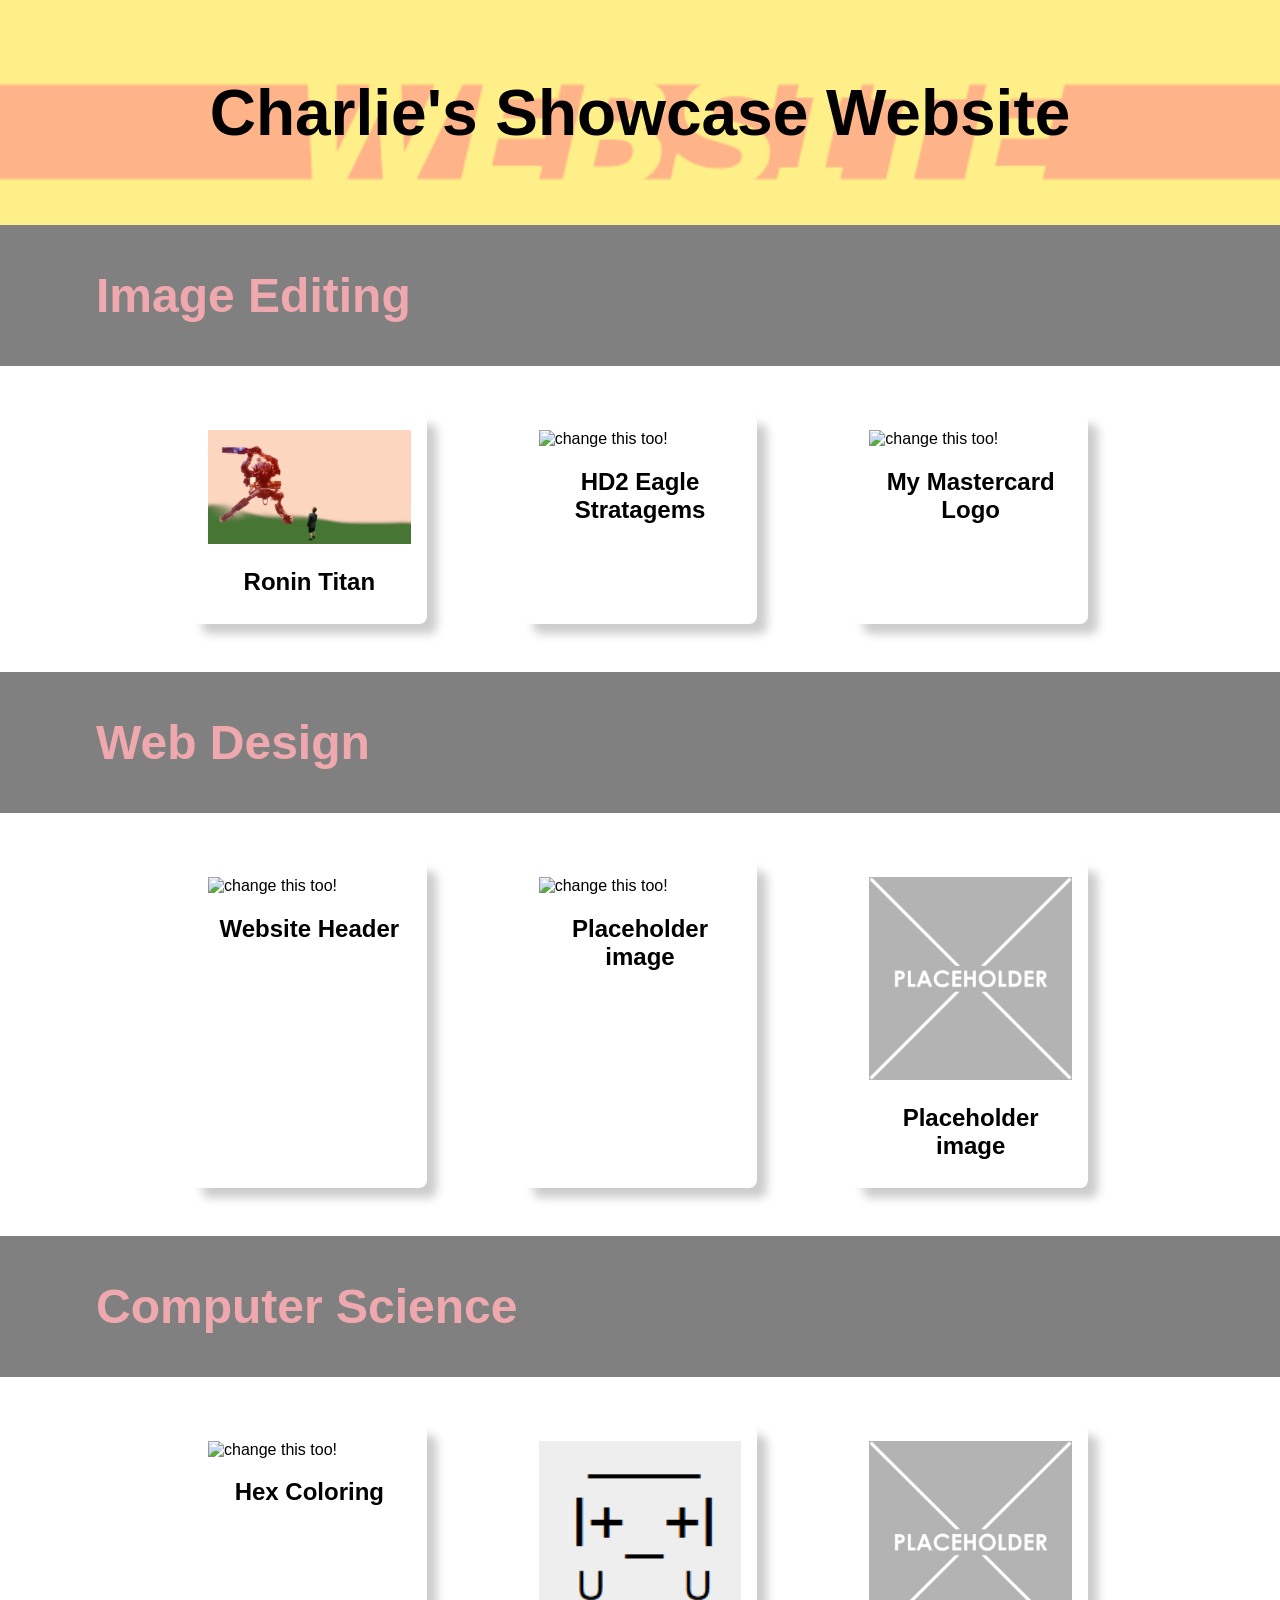
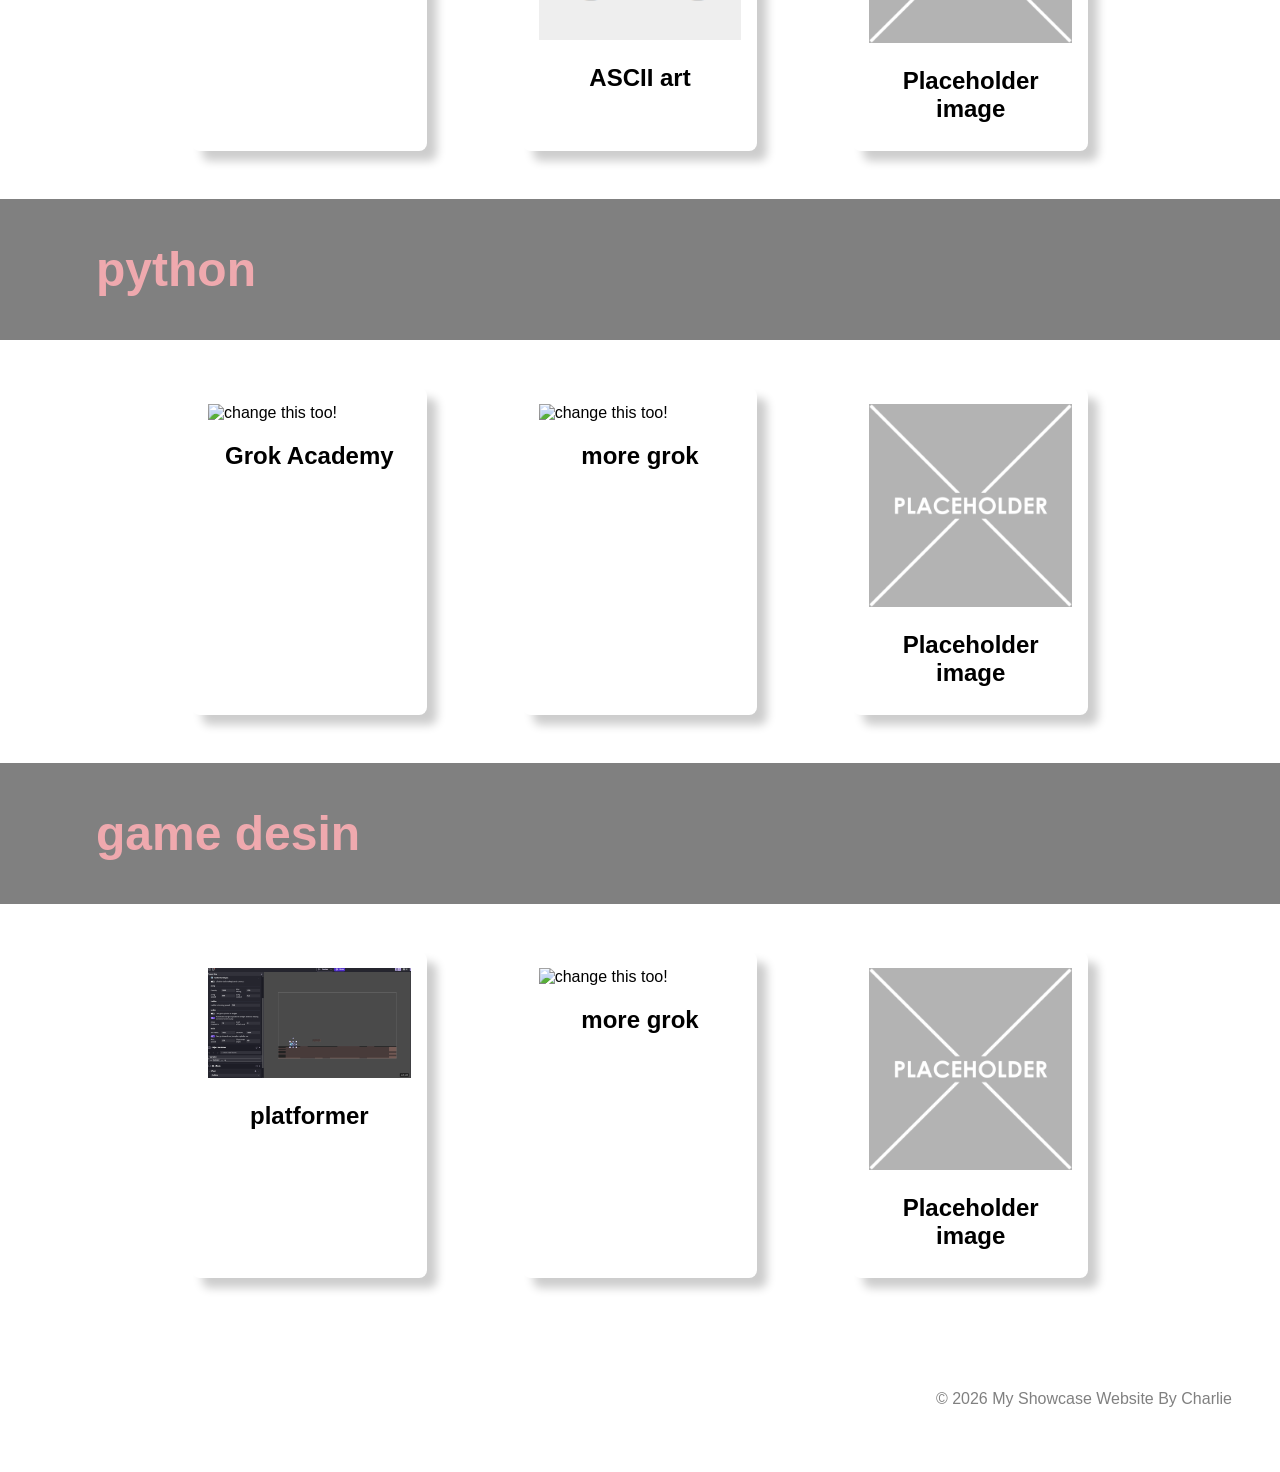
==== index.html @ c0b78ca5 "Merge branch 'main' of https://github.com/charlie25239/MyYear10Website" ====
<!DOCTYPE html>
<html lang="en">

<head>
    <meta charset="UTF-8">
    <meta name="viewport" content="width=device-width, initial-scale=1.0">
    <link rel="stylesheet" href="style.css">
    <title>Charlie's Showcase Website</title>
</head>
<!-- This is the main body of the website- ALL your content goes AFTER the <body> tag and before the </body> tag -->
<body>

    
    <!-- The Hero Section -------------------------------------------------------------------------------------- -->
    <section class="hero">
        <div class="hero-text">Charlie's Showcase Website</div>
    </section>


<!-- Topic one ------------------------------------------------------------------------------------------------- -->
    <!-- The First Topic Section -->
    <section class="topic">
        <!-- the topic title a big bar with text in it -->
        <div class="topic-title">
            <h1>Image Editing</h1>
        </div>
        <!-- now a three column grid of images -->
        <div class="topic-content">
            <!-- one "card" which includes an image with a text below it -->
            <div class="topic-card">
                <img src="images/ronin.png" alt="This is normally cool!">
                <h2 class="topic-card-text">Ronin Titan</h2>
            </div>
            <div class="topic-card">
                <img src="h:\charlie2.PNG" alt="change this too!">
                <h2 class="topic-card-text">HD2 Eagle Stratagems</h2>
            </div>
            <div class="topic-card">
                <img src="h:\Capture.PNG" alt="change this too!">
                <h2 class="topic-card-text">My Mastercard Logo</h2>
            </div>
        </div>
    </section>
<!-- End of topic one------------------------------------------------------------------------------------------ -->


<!-- Copy and paste the section from above to make your next section -->


<!-- Topic two ------------------------------------------------------------------------------------------------- -->
    <!-- The Second Topic Section -->
    <section class="topic">
        <!-- the topic title a big bar with text in it -->
        <div class="topic-title">
            <h1>Web Design</h1>
        </div>
        <!-- now a three column grid of images -->
        <div class="topic-content">
            <!-- one "card" which includes an image with a text below it -->
            <div class="topic-card">
                <img src="h:\web head.png" alt="change this too!">
                <h2 class="topic-card-text">Website Header</h2>
            </div>
            <div class="topic-card">
                <img src="grok web.png" alt="change this too!">
                <h2 class="topic-card-text">Placeholder image</h2>
            </div>
            <div class="topic-card">
                <img src="images/placeholder-1024x1024.png" alt="change this too!">
                <h2 class="topic-card-text">Placeholder image</h2>
            </div>
        </div>
    </section>
<!-- End of topic two------------------------------------------------------------------------------------------ -->


<!-- Topic three------------------------------------------------------------------------------------------------- -->
    <!-- The third Topic Section -->
    <section class="topic">
        <!-- the topic title a big bar with text in it -->
        <div class="topic-title">
            <h1>Computer Science</h1>
        </div>
        <!-- now a three column grid of images -->
        <div class="topic-content">
            <!-- one "card" which includes an image with a text below it -->
            <div class="topic-card">
                <img src="h:\Y10 CS_ 1.6 Binary & Hex - PaintByNumbers_Dragon_wHexcodes.png" alt="change this too!">
                <h2 class="topic-card-text">Hex Coloring</h2>
            </div>
            <div class="topic-card">
                <img src="controler.png" alt="change this too!">
                <h2 class="topic-card-text">ASCII art</h2>
            </div>
            <div class="topic-card">
                <img src="images/placeholder-1024x1024.png" alt="change this too!">
                <h2 class="topic-card-text">Placeholder image</h2>
            </div>
        </div>
    </section>
<!-- End of topic three------------------------------------------------------------------------------------------ -->

<!-- Topic four ------------------------------------------------------------------------------------------------- -->
    <!-- The third Topic Section -->
    <section class="topic">
        <!-- the topic title a big bar with text in it -->
        <div class="topic-title">
            <h1>python</h1>
        </div>
        <!-- now a three column grid of images -->
        <div class="topic-content">
            <!-- one "card" which includes an image with a text below it -->
            <div class="topic-card">
                <img src="grok.png" alt="change this too!">
                <h2 class="topic-card-text">Grok Academy</h2>
            </div>
            <div class="topic-card">
                <img src="some more grok.png" alt="change this too!">
                <h2 class="topic-card-text">more grok</h2>
            </div>
            <div class="topic-card">
                <img src="images/placeholder-1024x1024.png" alt="change this too!">
                <h2 class="topic-card-text">Placeholder image</h2>
            </div>
        </div>
    </section>
<!-- End of topic four------------------------------------------------------------------------------------------ -->

<!-- Topic five ------------------------------------------------------------------------------------------------- -->
    <!-- The fith Topic Section -->
    <section class="topic">
        <!-- the topic title a big bar with text in it -->
        <div class="topic-title">
            <h1>game desin</h1>
        </div>
        <!-- now a three column grid of images -->
        <div class="topic-content">
            <!-- one "card" which includes an image with a text below it -->
            <div class="topic-card">
                <img src="game.png" alt="change this too!">
                <h2 class="topic-card-text">platformer</h2>
            </div>
            <div class="topic-card">
                <img src="some more grok.png" alt="change this too!">
                <h2 class="topic-card-text">more grok</h2>
            </div>
            <div class="topic-card">
                <img src="images/placeholder-1024x1024.png" alt="change this too!">
                <h2 class="topic-card-text">Placeholder image</h2>
            </div>
        </div>
    </section>
<!-- End of topic five------------------------------------------------------------------------------------------ -->

    <!-- A Simple Website Footer ------------------------------------------------------------------------------ -->
    <footer class="footer">
        <p>&copy; 2026 My Showcase Website By Charlie</p>
    </footer>

<!-- The end of the whole page- no more content after this! -->
</body>
</html>
---- style.css ----
/* A simple css reset */
body,
html {
    margin: 0;
    padding: 0;
    height: 100%;
    /* The Font Family- Really important!! */
    font-family: Arial, sans-serif;
    box-sizing: border-box;
}

/* reset for images to ensure they ar 100% of the parent container width */
img {
    width: 100%;
}

/* The hero section styling- use your OWN Hero Image URL here */
.hero {
    background-image: url('images/web\ head.png');
    height: 25vh;
    background-size: cover;
    background-position: center;
    display: flex;
    justify-content: center;
    align-items: center;
    color: grey(224, 114, 114);
    text-align: center;
    position: relative;
}

/* BIG text styling for the hero section text */
.hero-text {
    font-size: 4em;
    font-weight: bold;
}

/* nice big font on a banner style background */
.topic-title{
    color: #EFA9AE;
    font-size: 2em;
    padding: 0.1em 3em;
    background-color: grey;
}

/* Three column grid with a nice big gap */
.topic-content{
    display: grid;
    grid-template-columns: repeat(3, 1fr);
    gap: 6em;
    /* bring the whole section in off the sides of the page */
    width: 70%;
    /* top margin of 3em and center right/left */
    margin: 3em auto;
}

/* Styling for the individual topic cards rounded edges background color and a drop shadow */
.topic-card{
    background-color: white(71, 71, 71);
    color: grey(224, 114, 114);
    padding: 1em;
    border-radius: 0.5em;
    box-shadow: 10px 10px 10px rgba(0, 0, 0, 0.2);
}

/* Styling for the topic card titles */
.topic-card-text{
    font-size: 1.5em;
    margin-bottom: 0.5em;
    /* center align text */
    text-align: center;
}


/* Styling for a footer section to take a bit of spcae at the bottom of the page */
.footer{
    background-color: red(71, 71, 71);
    color: grey;
    text-align: right;
    padding: 3em 3em;
}
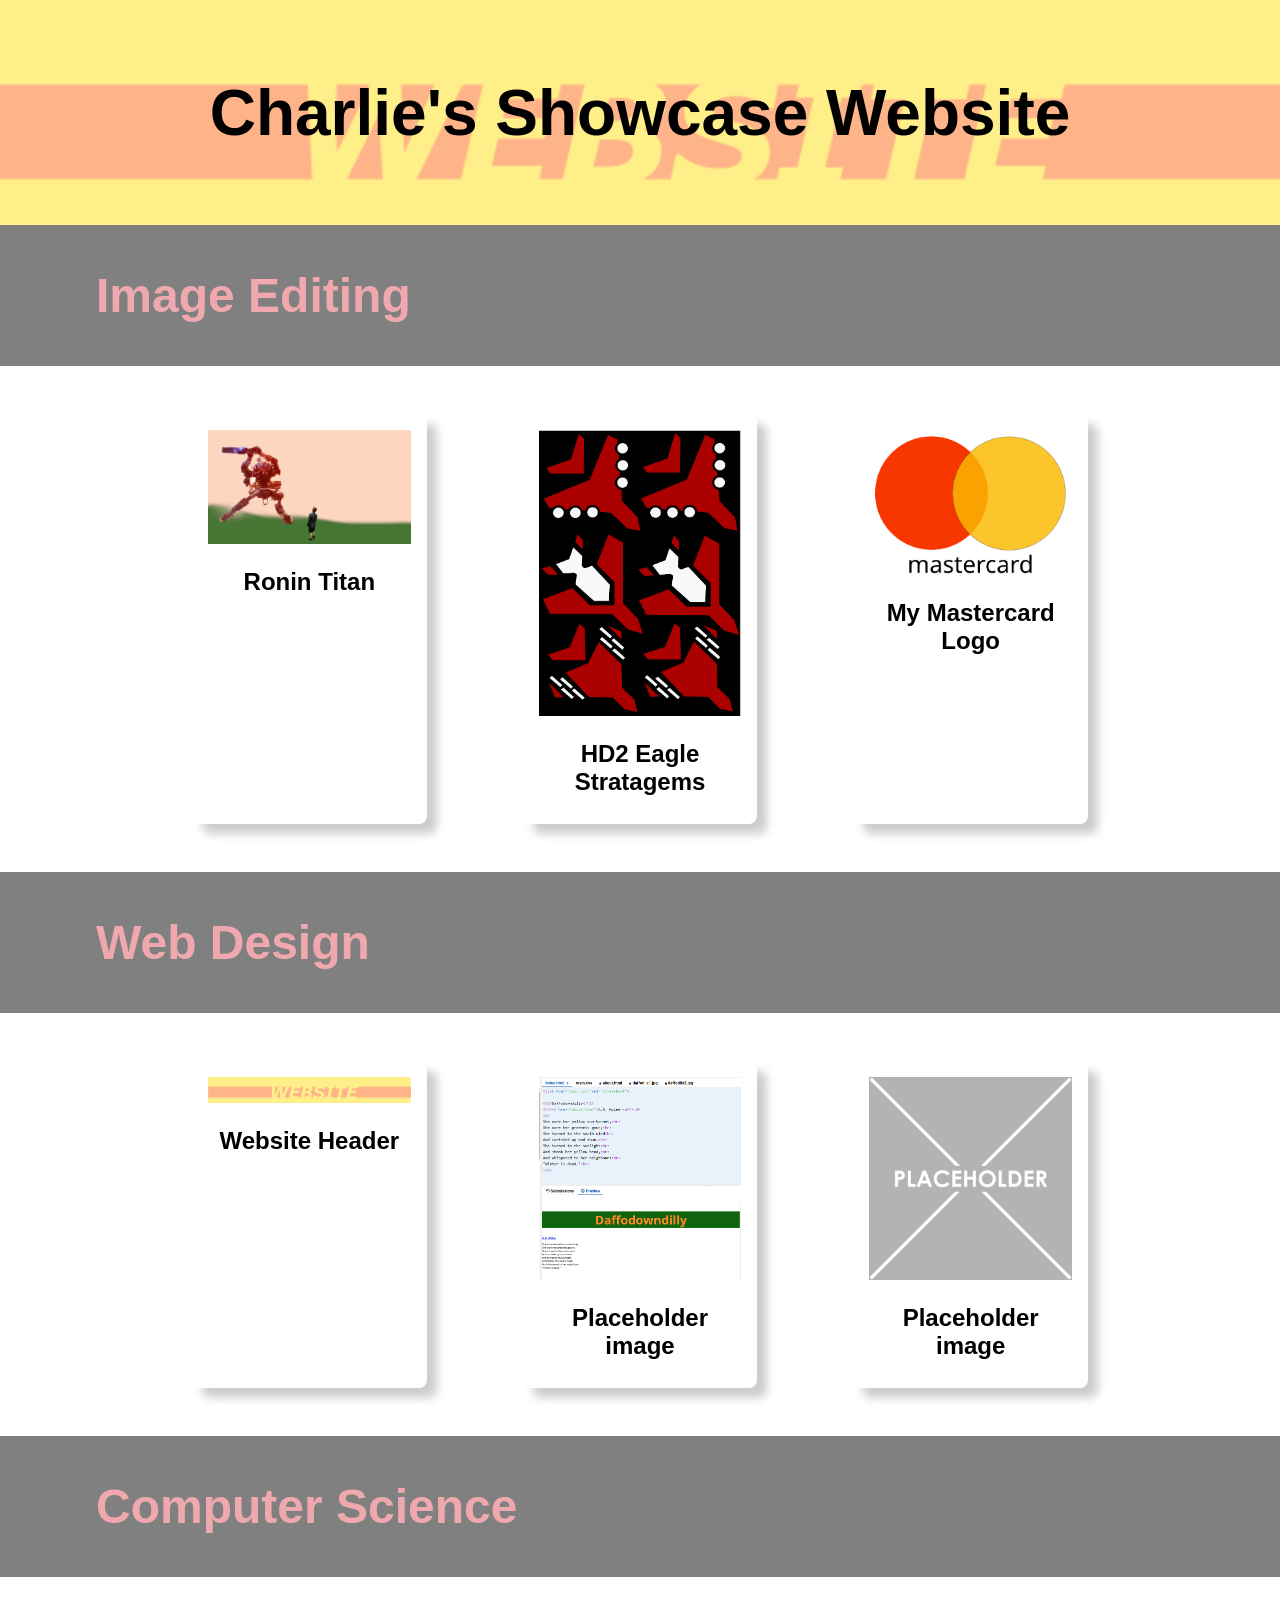
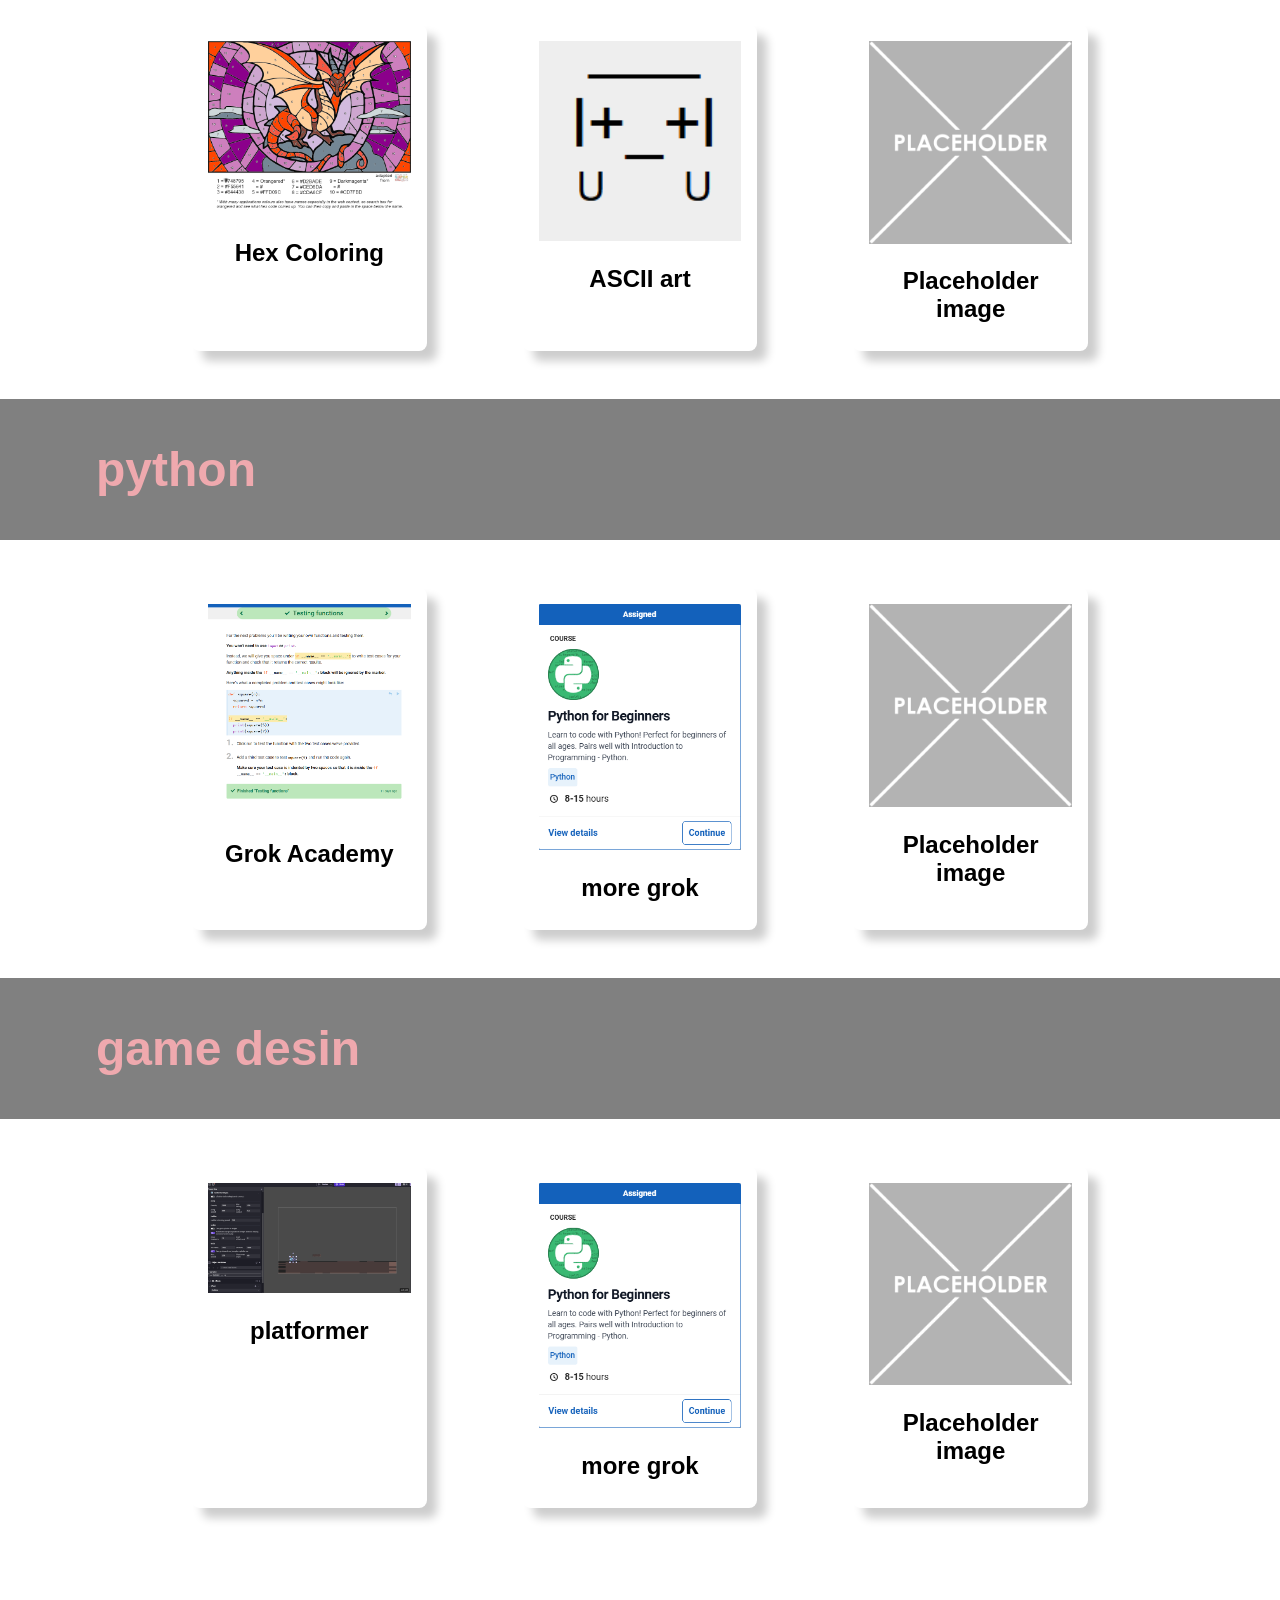
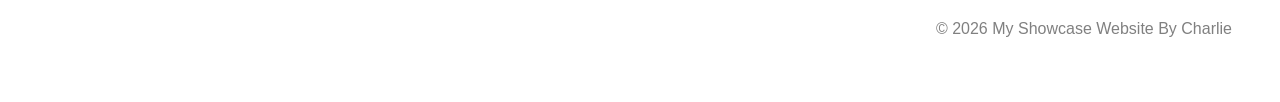
==== commit 081b39b8: "fixed images" ====
--- a/index.html
+++ b/index.html
@@ -32,11 +32,11 @@
                 <h2 class="topic-card-text">Ronin Titan</h2>
             </div>
             <div class="topic-card">
-                <img src="h:\charlie2.PNG" alt="change this too!">
+                <img src="images/charlie2.PNG" alt="change this too!">
                 <h2 class="topic-card-text">HD2 Eagle Stratagems</h2>
             </div>
             <div class="topic-card">
-                <img src="h:\Capture.PNG" alt="change this too!">
+                <img src="images/Capture.PNG" alt="change this too!">
                 <h2 class="topic-card-text">My Mastercard Logo</h2>
             </div>
         </div>
@@ -58,11 +58,11 @@
         <div class="topic-content">
             <!-- one "card" which includes an image with a text below it -->
             <div class="topic-card">
-                <img src="h:\web head.png" alt="change this too!">
+                <img src="images/web head.png" alt="change this too!">
                 <h2 class="topic-card-text">Website Header</h2>
             </div>
             <div class="topic-card">
-                <img src="grok web.png" alt="change this too!">
+                <img src="images/grok web.png" alt="change this too!">
                 <h2 class="topic-card-text">Placeholder image</h2>
             </div>
             <div class="topic-card">
@@ -85,11 +85,11 @@
         <div class="topic-content">
             <!-- one "card" which includes an image with a text below it -->
             <div class="topic-card">
-                <img src="h:\Y10 CS_ 1.6 Binary & Hex - PaintByNumbers_Dragon_wHexcodes.png" alt="change this too!">
+                <img src="images/Y10 CS_ 1.6 Binary & Hex - PaintByNumbers_Dragon_wHexcodes.png" alt="change this too!">
                 <h2 class="topic-card-text">Hex Coloring</h2>
             </div>
             <div class="topic-card">
-                <img src="controler.png" alt="change this too!">
+                <img src="images/controler.png" alt="change this too!">
                 <h2 class="topic-card-text">ASCII art</h2>
             </div>
             <div class="topic-card">
@@ -111,11 +111,11 @@
         <div class="topic-content">
             <!-- one "card" which includes an image with a text below it -->
             <div class="topic-card">
-                <img src="grok.png" alt="change this too!">
+                <img src="images/grok.png" alt="change this too!">
                 <h2 class="topic-card-text">Grok Academy</h2>
             </div>
             <div class="topic-card">
-                <img src="some more grok.png" alt="change this too!">
+                <img src="images/some more grok.png" alt="change this too!">
                 <h2 class="topic-card-text">more grok</h2>
             </div>
             <div class="topic-card">
@@ -137,11 +137,11 @@
         <div class="topic-content">
             <!-- one "card" which includes an image with a text below it -->
             <div class="topic-card">
-                <img src="game.png" alt="change this too!">
+                <img src="images/game.png" alt="change this too!">
                 <h2 class="topic-card-text">platformer</h2>
             </div>
             <div class="topic-card">
-                <img src="some more grok.png" alt="change this too!">
+                <img src="images/some more grok.png" alt="change this too!">
                 <h2 class="topic-card-text">more grok</h2>
             </div>
             <div class="topic-card">
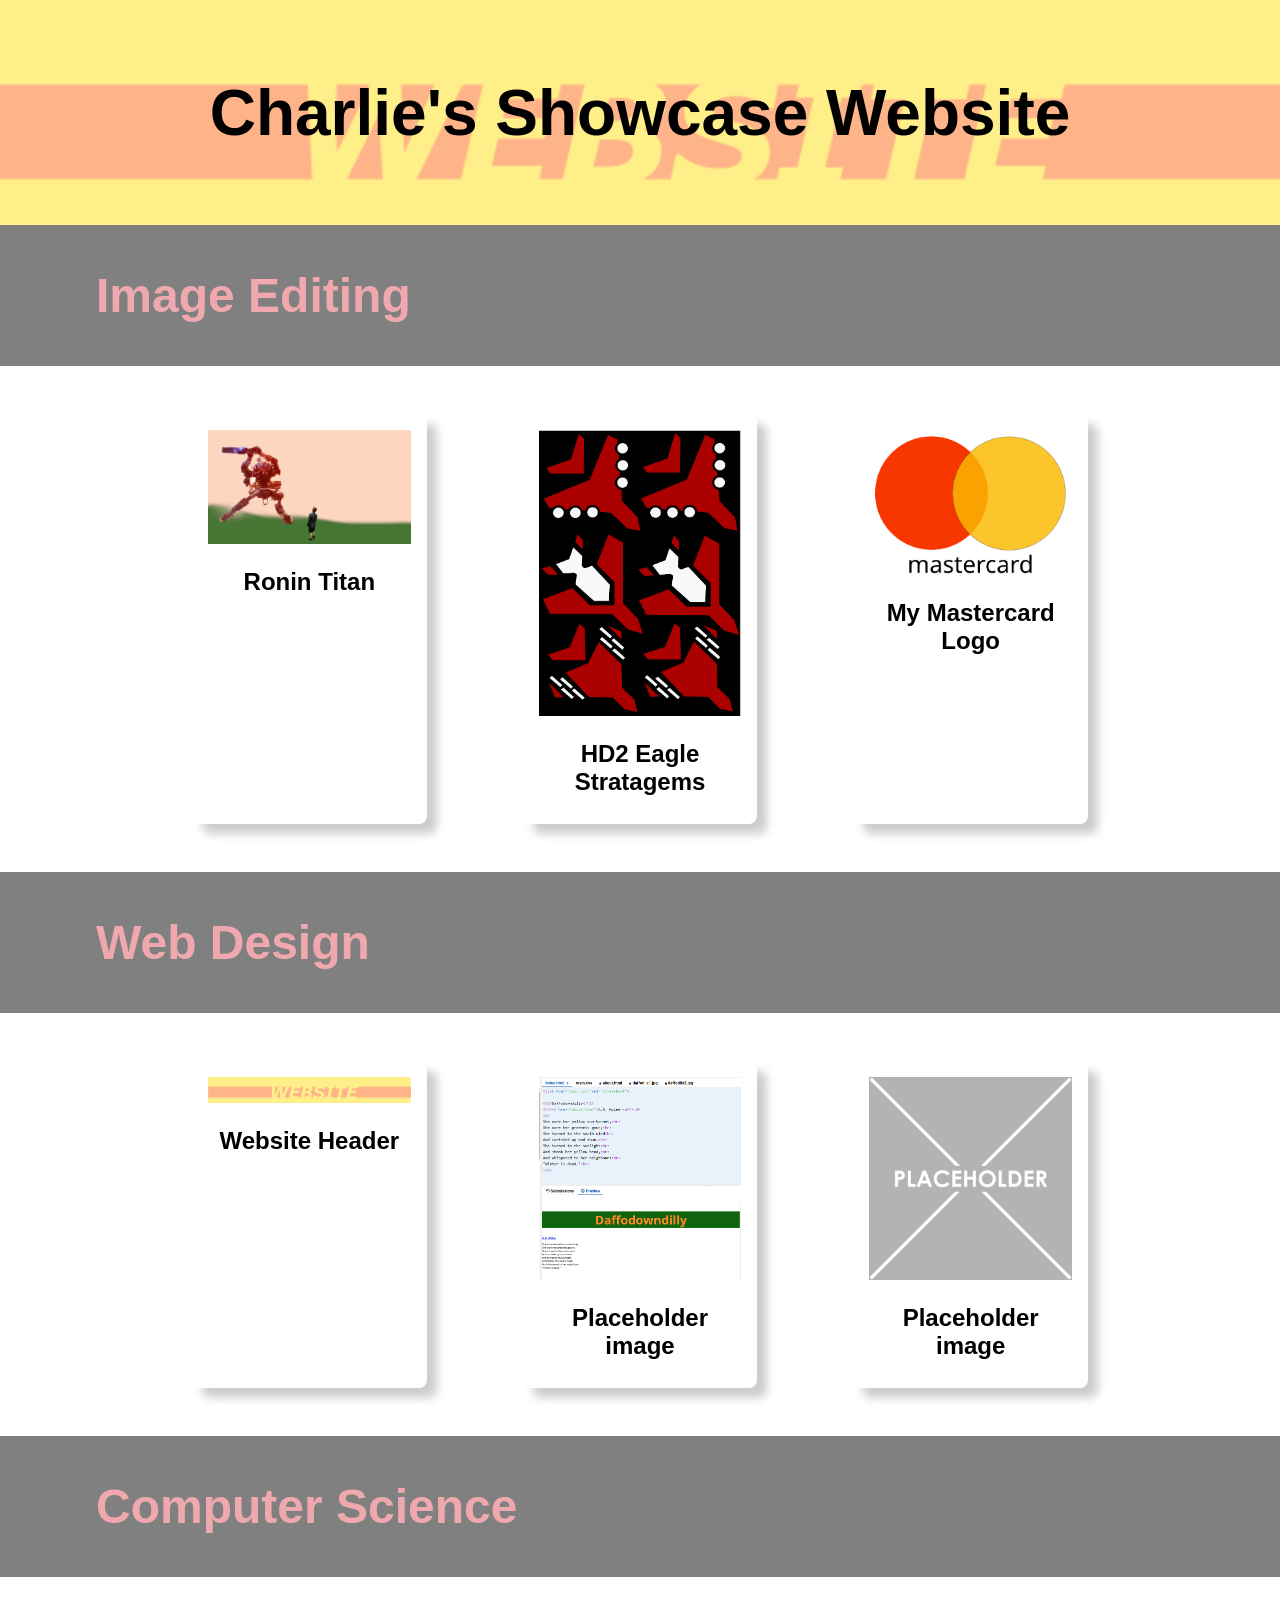
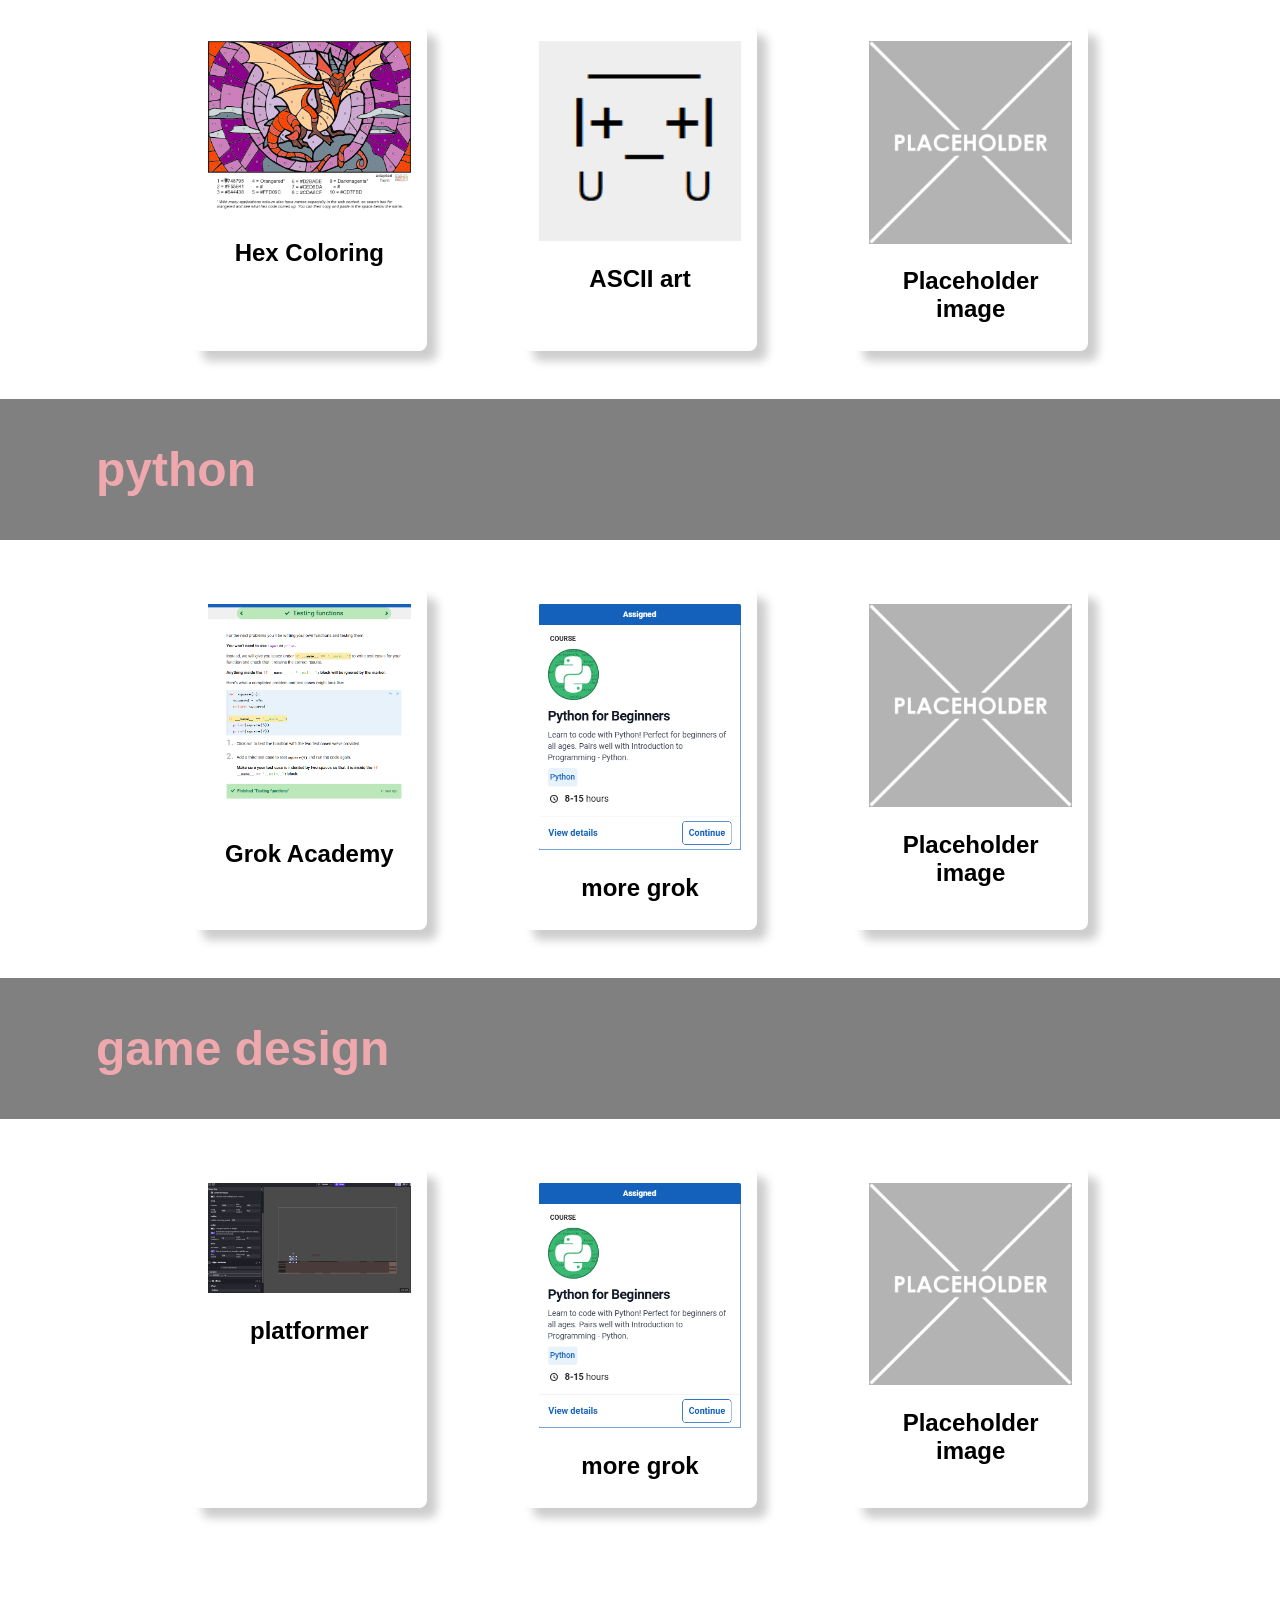
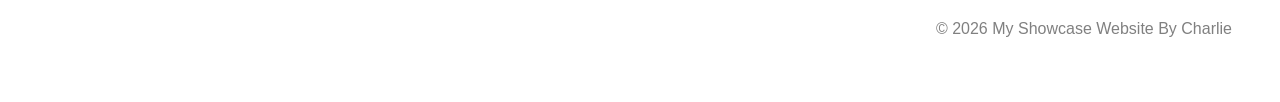
==== commit 2a4e7114: "manufacturing" ====
--- a/index.html
+++ b/index.html
@@ -131,7 +131,7 @@
     <section class="topic">
         <!-- the topic title a big bar with text in it -->
         <div class="topic-title">
-            <h1>game desin</h1>
+            <h1>game design</h1>
         </div>
         <!-- now a three column grid of images -->
         <div class="topic-content">
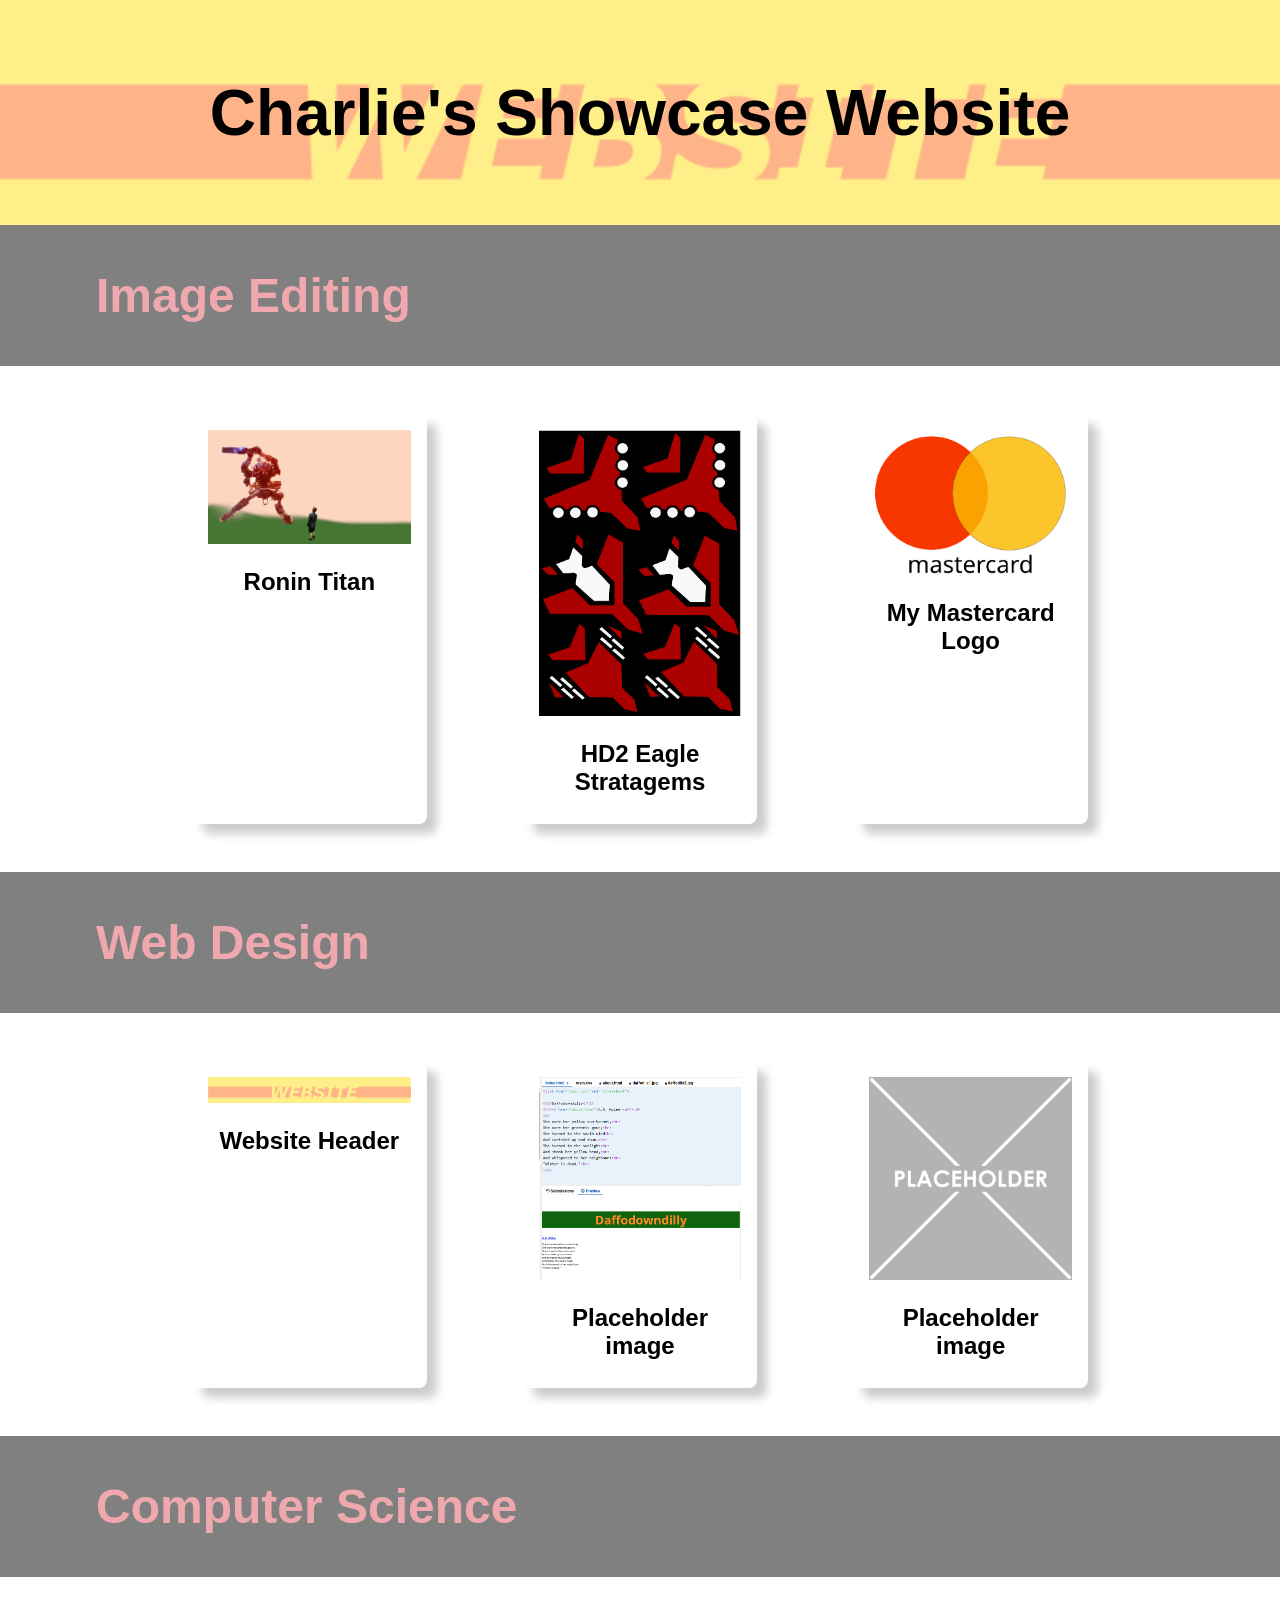
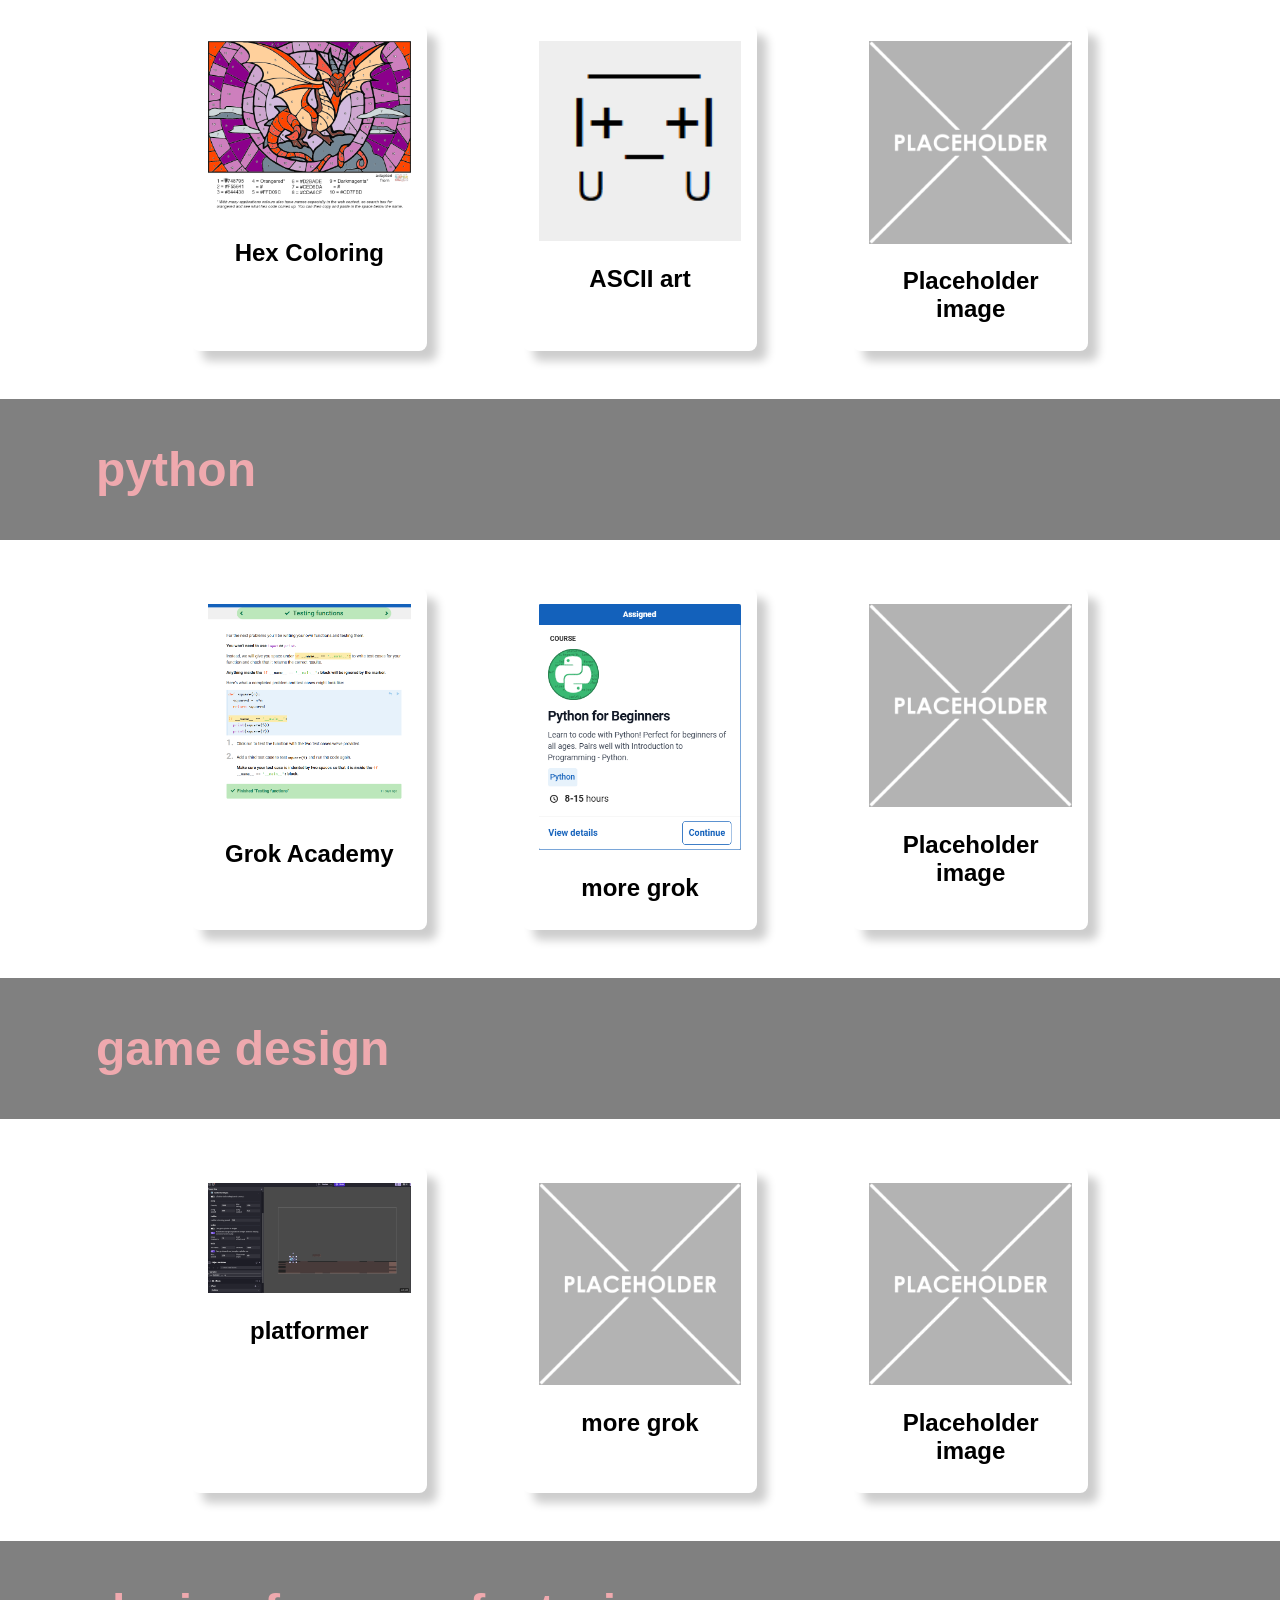
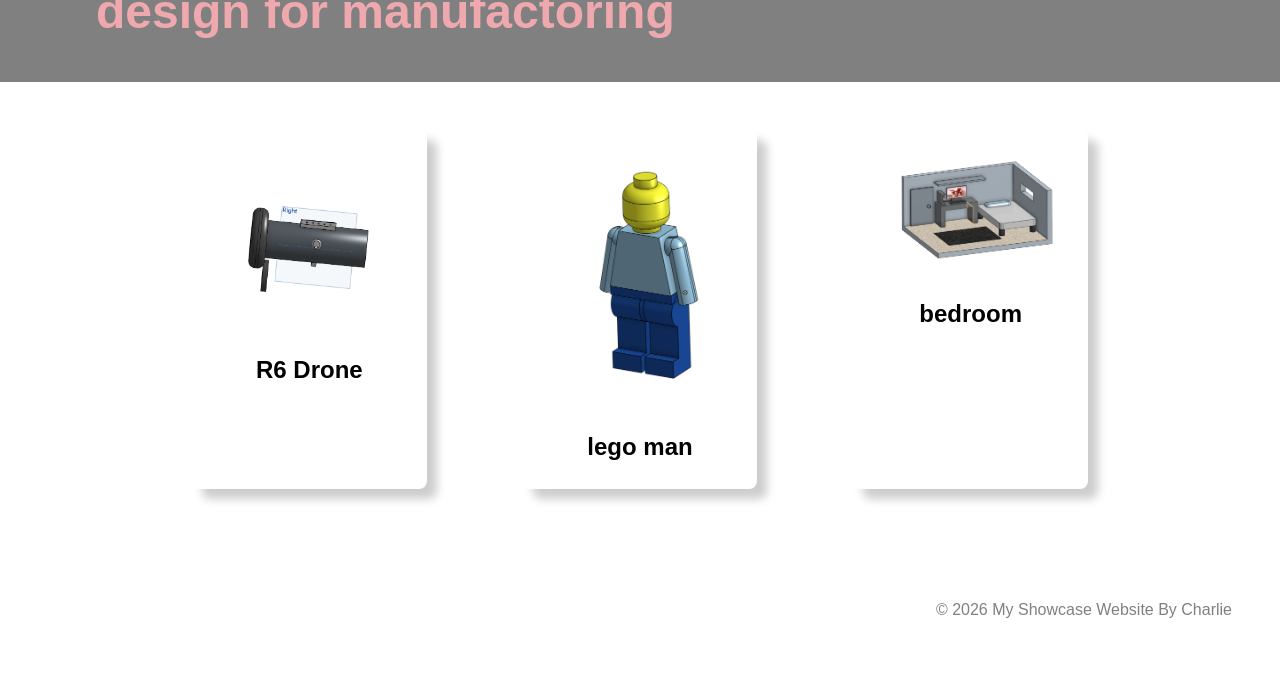
==== commit d408da2b: "update?" ====
--- a/index.html
+++ b/index.html
@@ -141,7 +141,7 @@
                 <h2 class="topic-card-text">platformer</h2>
             </div>
             <div class="topic-card">
-                <img src="images/some more grok.png" alt="change this too!">
+                <img src="images/placeholder-1024x1024.png" alt="change this too!">
                 <h2 class="topic-card-text">more grok</h2>
             </div>
             <div class="topic-card">
@@ -152,6 +152,32 @@
     </section>
 <!-- End of topic five------------------------------------------------------------------------------------------ -->
 
+<!-- Topic six ------------------------------------------------------------------------------------------------- -->
+    <!-- The six Topic Section -->
+    <section class="topic">
+        <!-- the topic title a big bar with text in it -->
+        <div class="topic-title">
+            <h1>design for manufactoring</h1>
+        </div>
+        <!-- now a three column grid of images -->
+        <div class="topic-content">
+            <!-- one "card" which includes an image with a text below it -->
+            <div class="topic-card">
+                <img src="images/drone.png" alt="change this too!">
+                <h2 class="topic-card-text">R6 Drone</h2>
+            </div>
+            <div class="topic-card">
+                <img src="images/lego man.png" alt="change this too!">
+                <h2 class="topic-card-text">lego man</h2>
+            </div>
+            <div class="topic-card">
+                <img src="images/bedroom.png" alt="change this too!">
+                <h2 class="topic-card-text">bedroom</h2>
+            </div>
+        </div>
+    </section>
+<!-- End of topic six------------------------------------------------------------------------------------------ -->
+
     <!-- A Simple Website Footer ------------------------------------------------------------------------------ -->
     <footer class="footer">
         <p>&copy; 2026 My Showcase Website By Charlie</p>
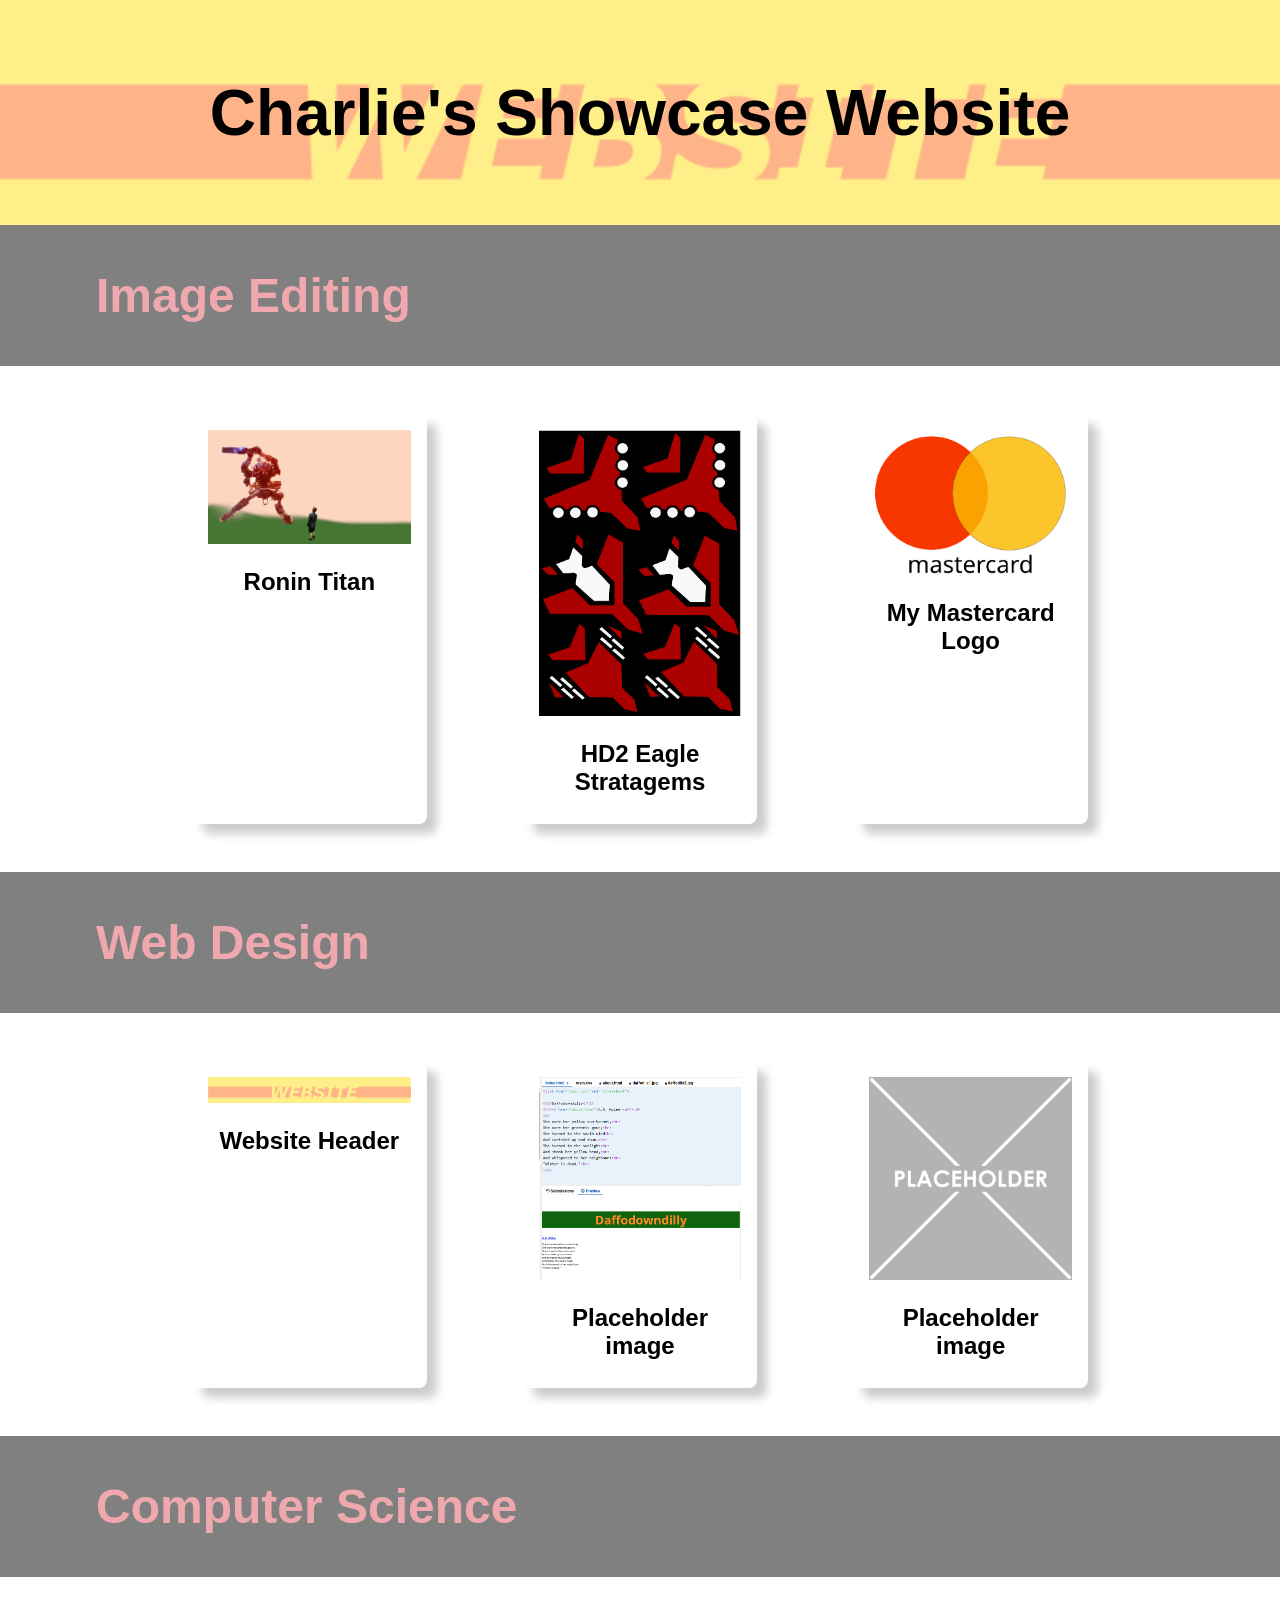
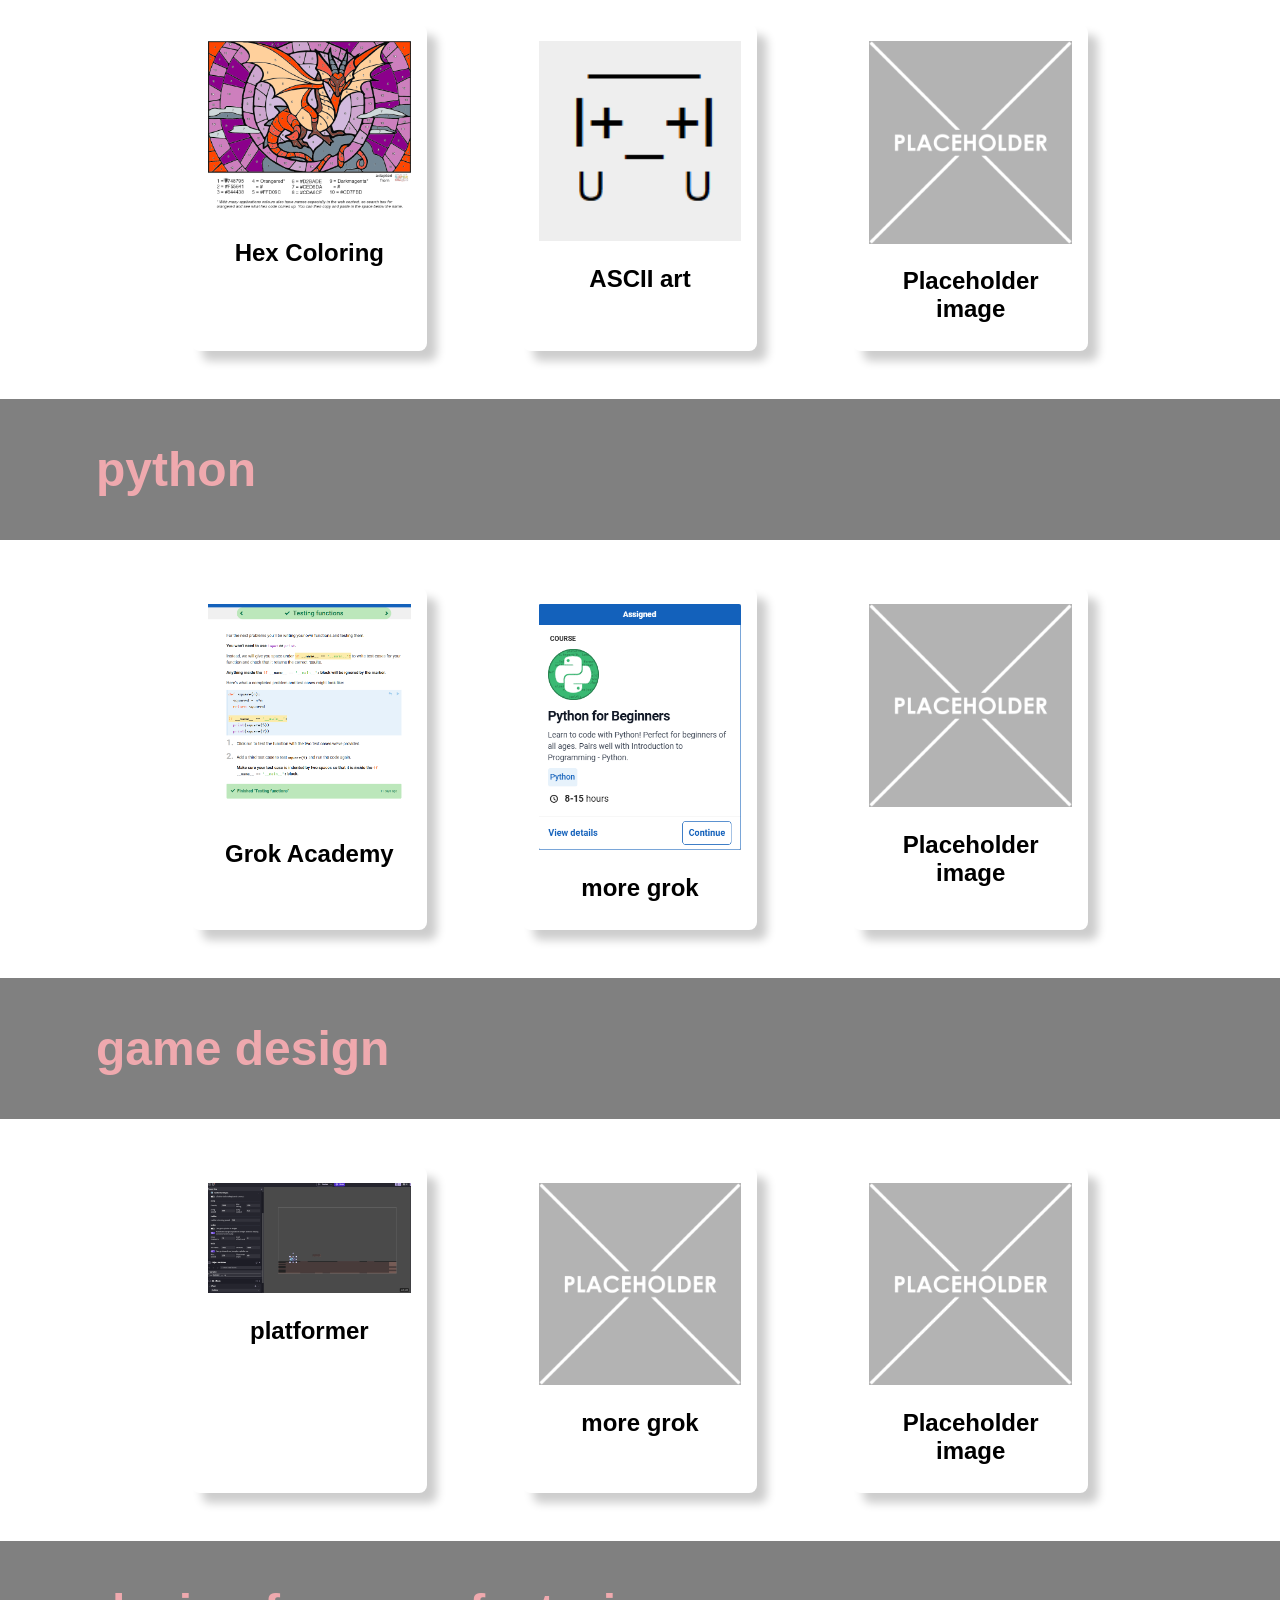
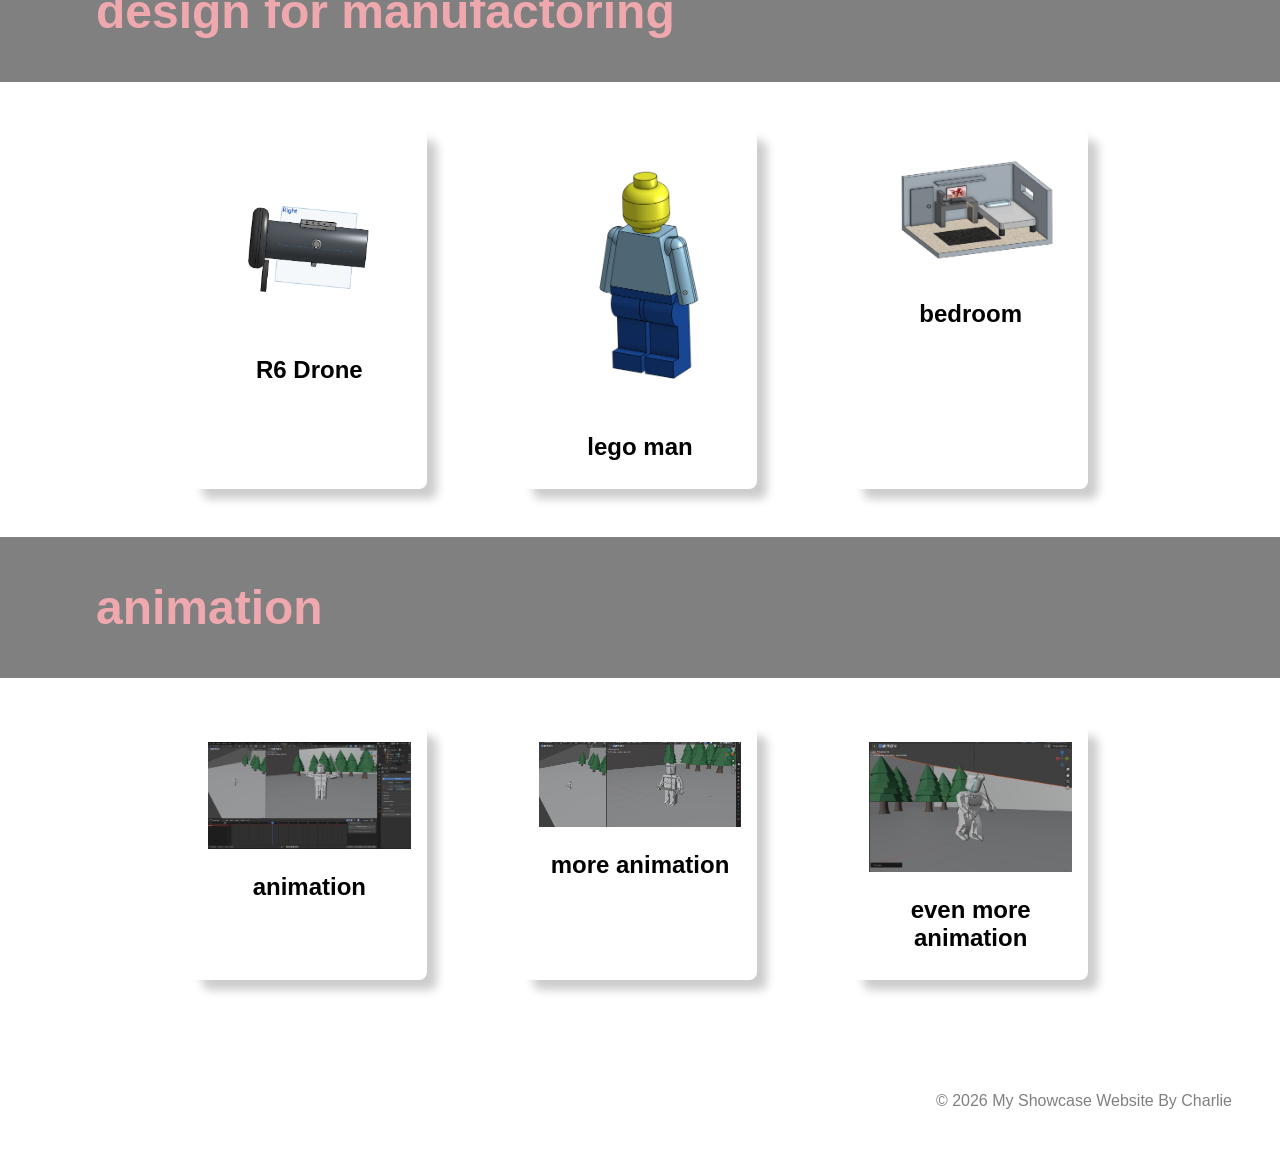
==== commit 7382fad3: "animation" ====
--- a/index.html
+++ b/index.html
@@ -178,6 +178,32 @@
     </section>
 <!-- End of topic six------------------------------------------------------------------------------------------ -->
 
+<!-- Topic seven ------------------------------------------------------------------------------------------------- -->
+    <!-- The six Topic Section -->
+    <section class="topic">
+        <!-- the topic title a big bar with text in it -->
+        <div class="topic-title">
+            <h1>animation</h1>
+        </div>
+        <!-- now a three column grid of images -->
+        <div class="topic-content">
+            <!-- one "card" which includes an image with a text below it -->
+            <div class="topic-card">
+                <img src="images/animation1.png" alt="change this too!">
+                <h2 class="topic-card-text">animation</h2>
+            </div>
+            <div class="topic-card">
+                <img src="images/animation2.png" alt="change this too!">
+                <h2 class="topic-card-text">more animation</h2>
+            </div>
+            <div class="topic-card">
+                <img src="images/animation3.png" alt="change this too!">
+                <h2 class="topic-card-text">even more animation</h2>
+            </div>
+        </div>
+    </section>
+<!-- End of topic seven------------------------------------------------------------------------------------------ -->
+
     <!-- A Simple Website Footer ------------------------------------------------------------------------------ -->
     <footer class="footer">
         <p>&copy; 2026 My Showcase Website By Charlie</p>
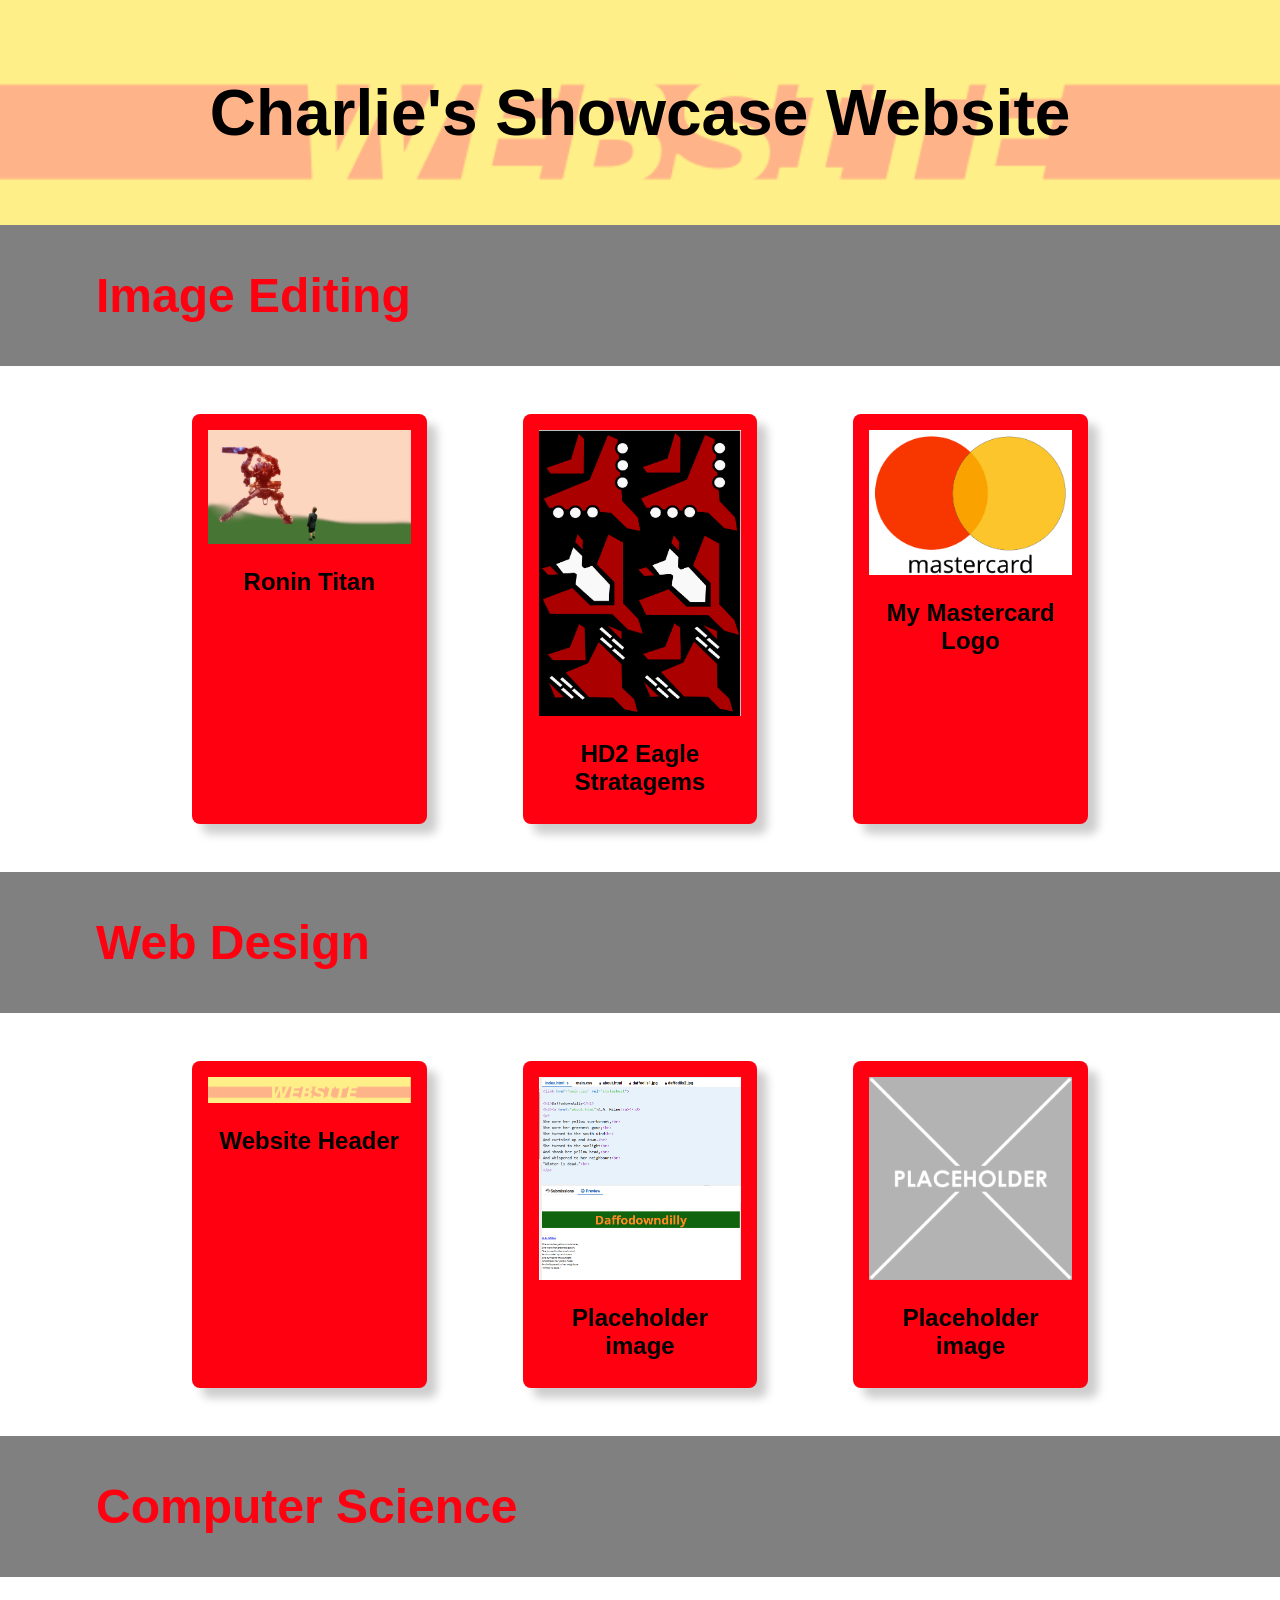
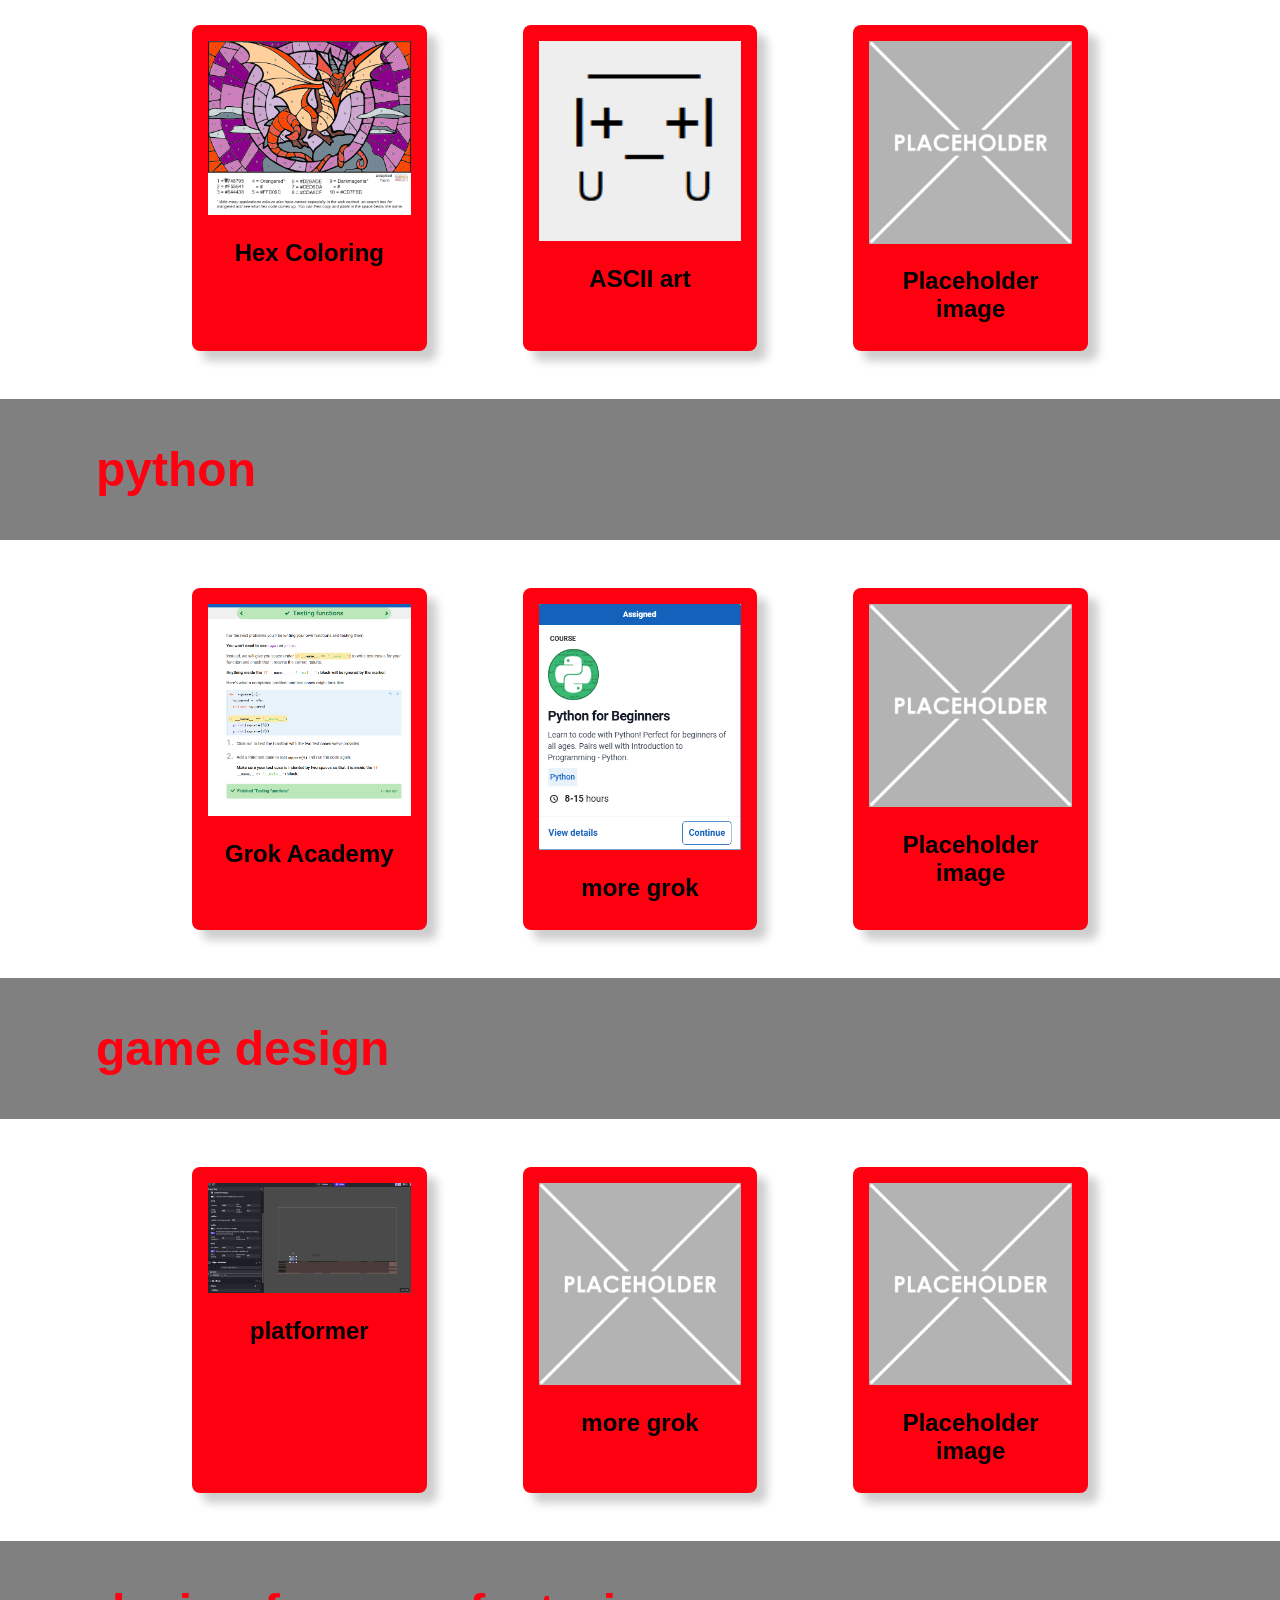
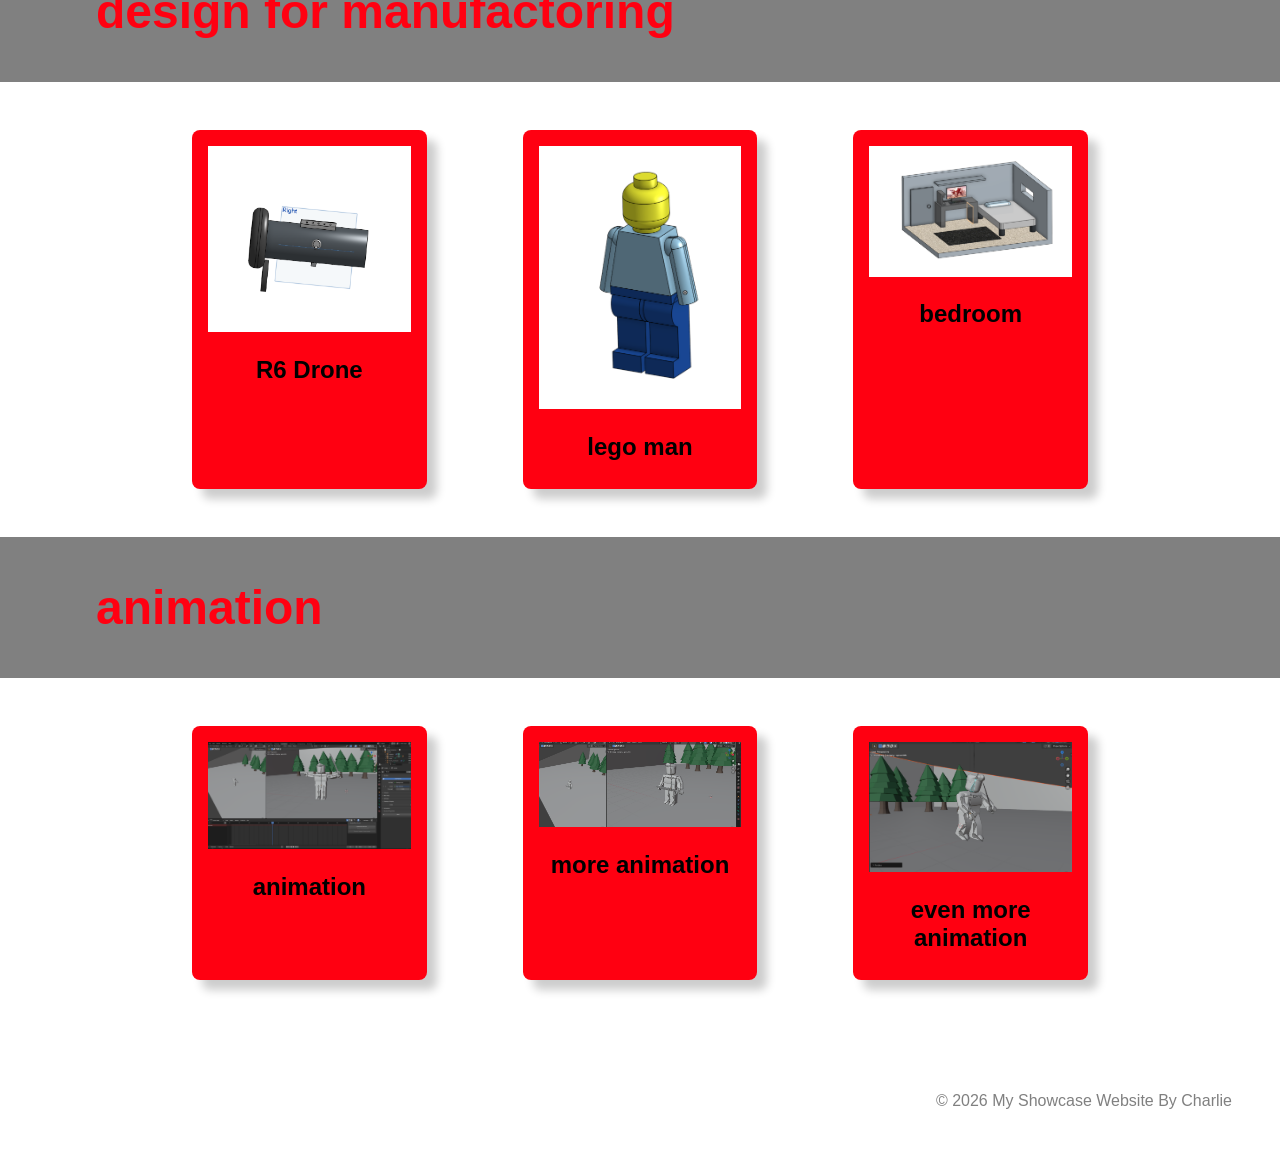
==== commit 41f0c1f7: "flavicon" ====
--- a/index.html
+++ b/index.html
@@ -6,6 +6,7 @@
     <meta name="viewport" content="width=device-width, initial-scale=1.0">
     <link rel="stylesheet" href="style.css">
     <title>Charlie's Showcase Website</title>
+    <link rel="icon" type="image/png" href="c:\Users\25239\Downloads\New Piskel.png">
 </head>
 <!-- This is the main body of the website- ALL your content goes AFTER the <body> tag and before the </body> tag -->
 <body>
--- a/style.css
+++ b/style.css
@@ -7,6 +7,7 @@
     /* The Font Family- Really important!! */
     font-family: Arial, sans-serif;
     box-sizing: border-box;
+   
 }
 
 /* reset for images to ensure they ar 100% of the parent container width */
@@ -36,7 +37,7 @@
 
 /* nice big font on a banner style background */
 .topic-title{
-    color: #EFA9AE;
+    color: #ff0011;
     font-size: 2em;
     padding: 0.1em 3em;
     background-color: grey;
@@ -55,7 +56,7 @@
 
 /* Styling for the individual topic cards rounded edges background color and a drop shadow */
 .topic-card{
-    background-color: white(71, 71, 71);
+    background-color: #ff0011;
     color: grey(224, 114, 114);
     padding: 1em;
     border-radius: 0.5em;
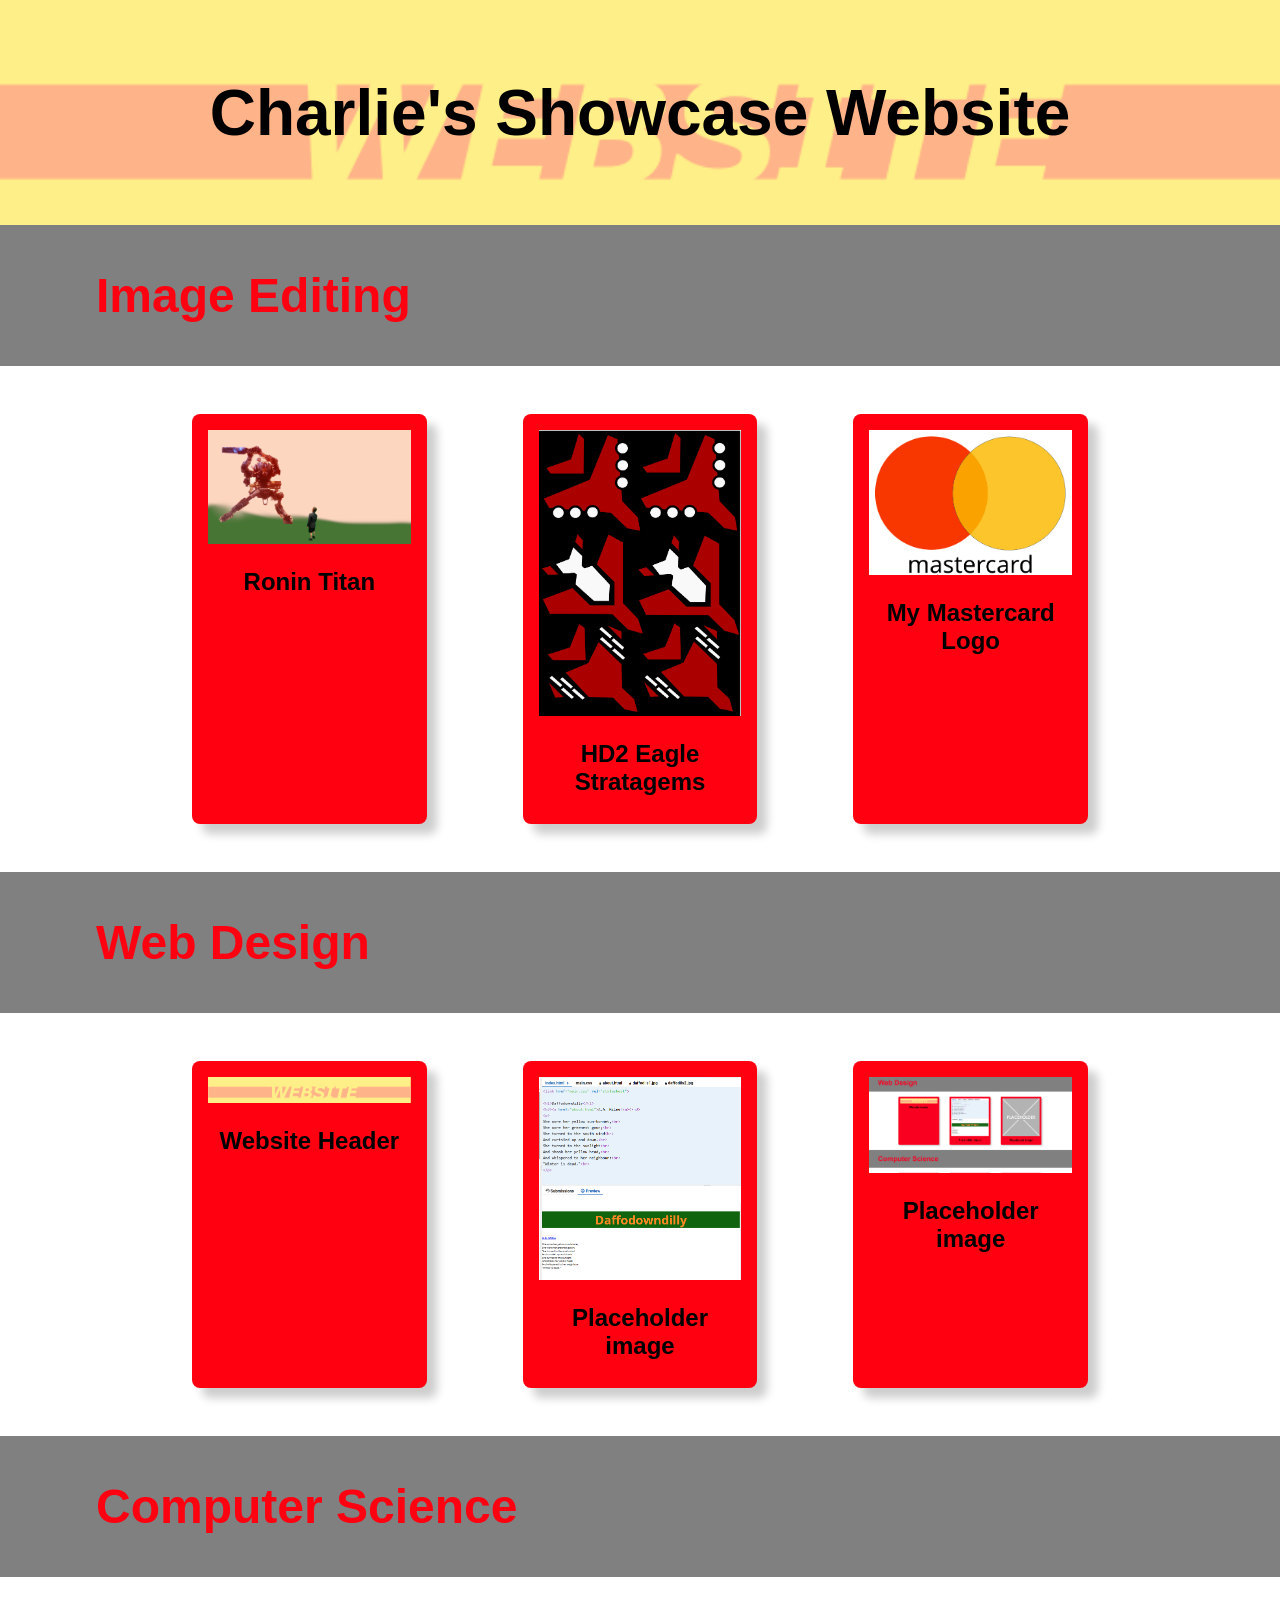
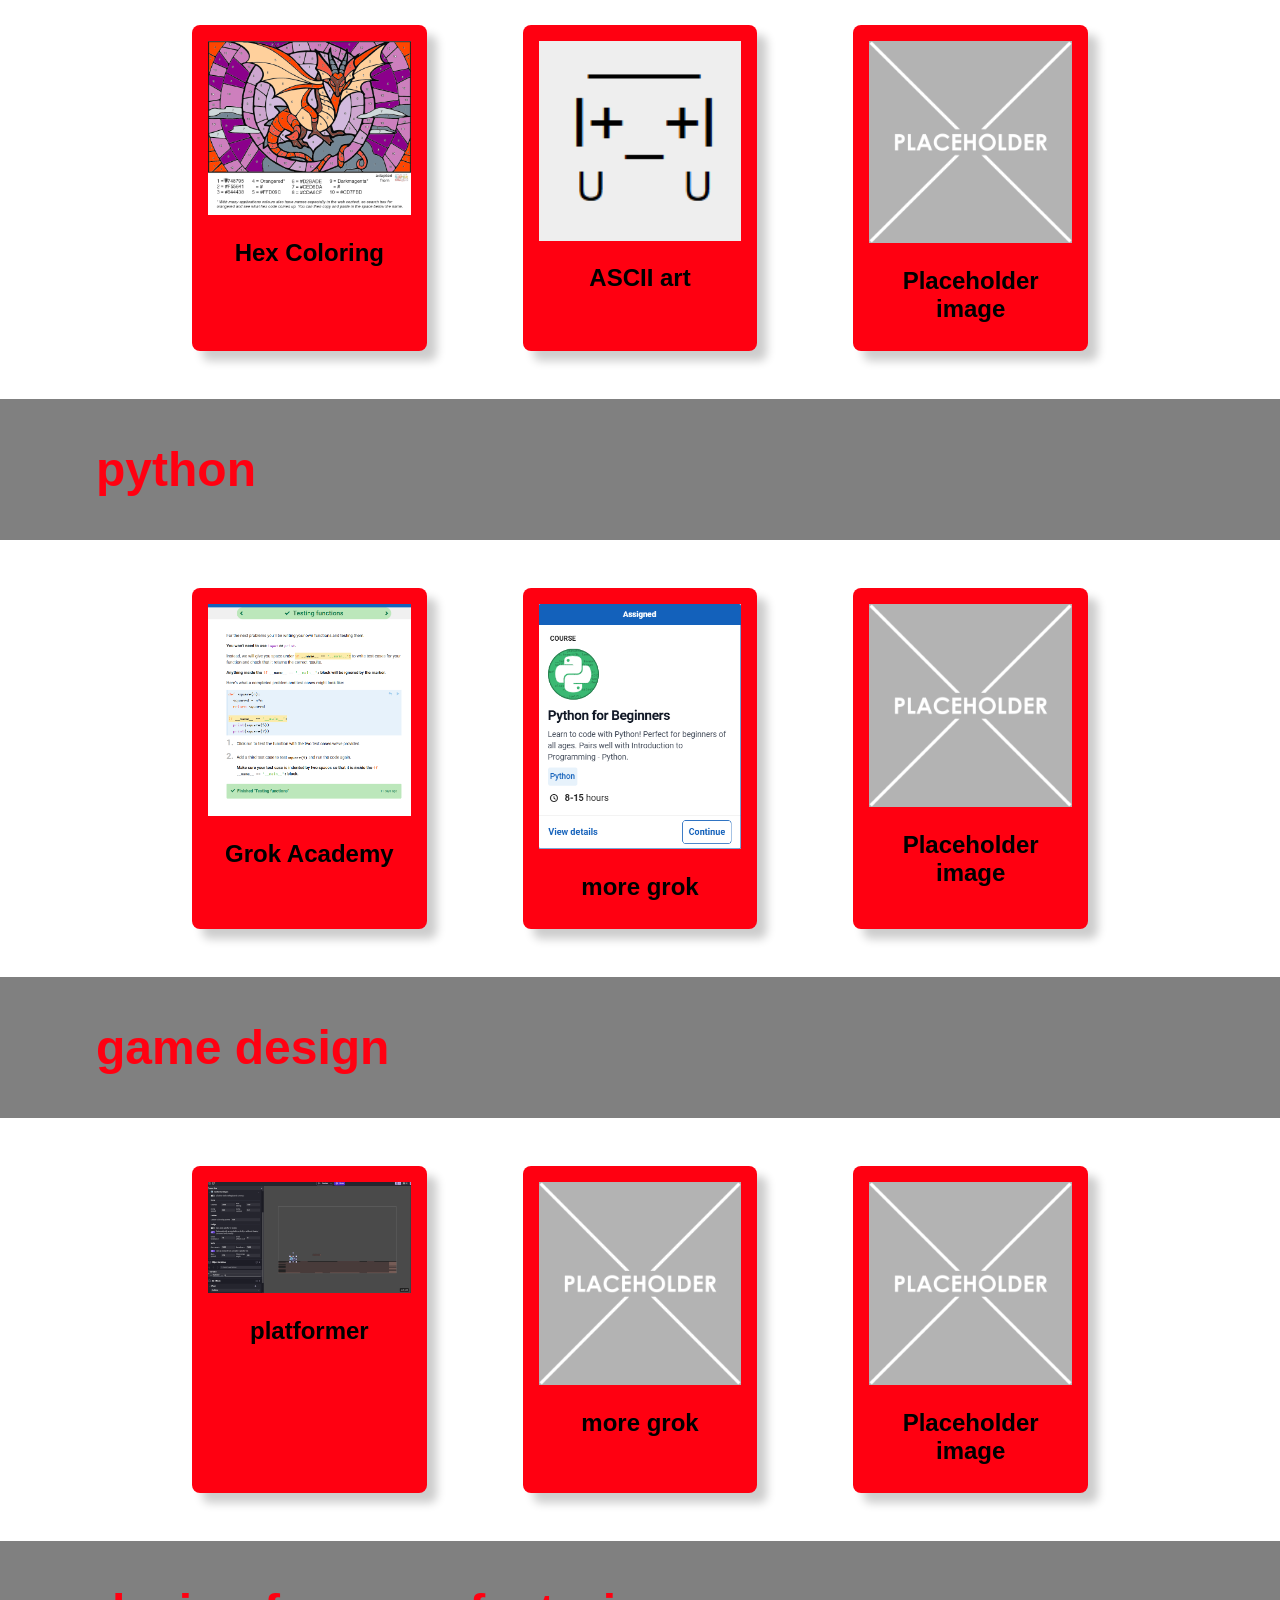
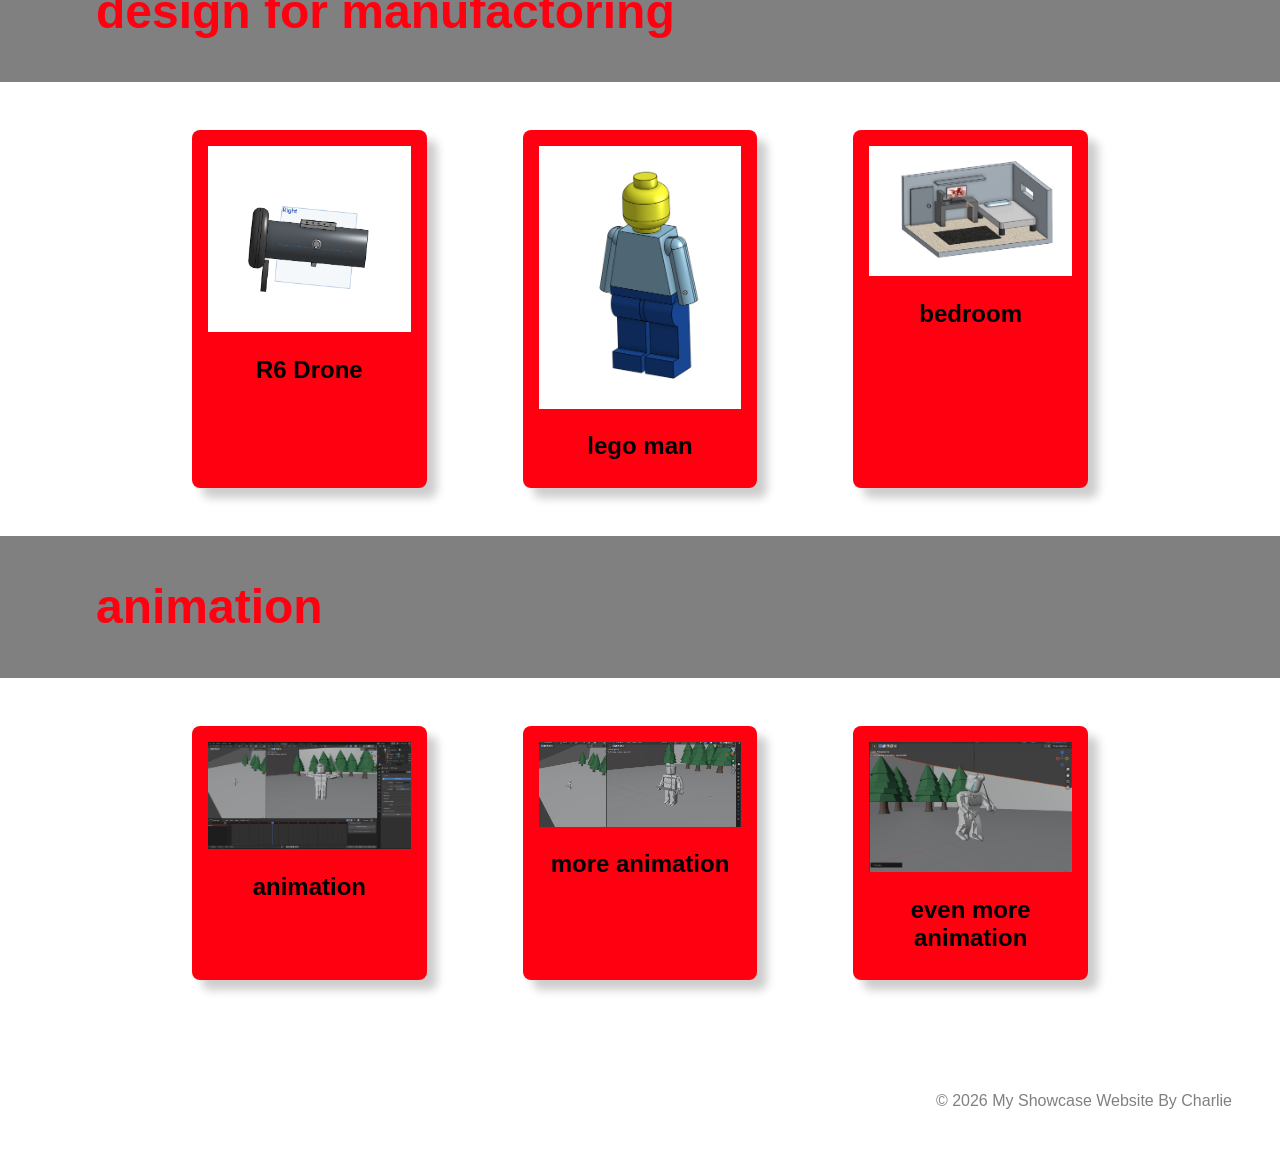
==== commit 4a7db556: "flavicon" ====
--- a/index.html
+++ b/index.html
@@ -6,7 +6,7 @@
     <meta name="viewport" content="width=device-width, initial-scale=1.0">
     <link rel="stylesheet" href="style.css">
     <title>Charlie's Showcase Website</title>
-    <link rel="icon" type="image/png" href="c:\Users\25239\Downloads\New Piskel.png">
+    <link rel="icon" type="image/png" href="images/New Piskel.png">
 </head>
 <!-- This is the main body of the website- ALL your content goes AFTER the <body> tag and before the </body> tag -->
 <body>
@@ -67,7 +67,7 @@
                 <h2 class="topic-card-text">Placeholder image</h2>
             </div>
             <div class="topic-card">
-                <img src="images/placeholder-1024x1024.png" alt="change this too!">
+                <img src="images/web.png" alt="change this too!">
                 <h2 class="topic-card-text">Placeholder image</h2>
             </div>
         </div>
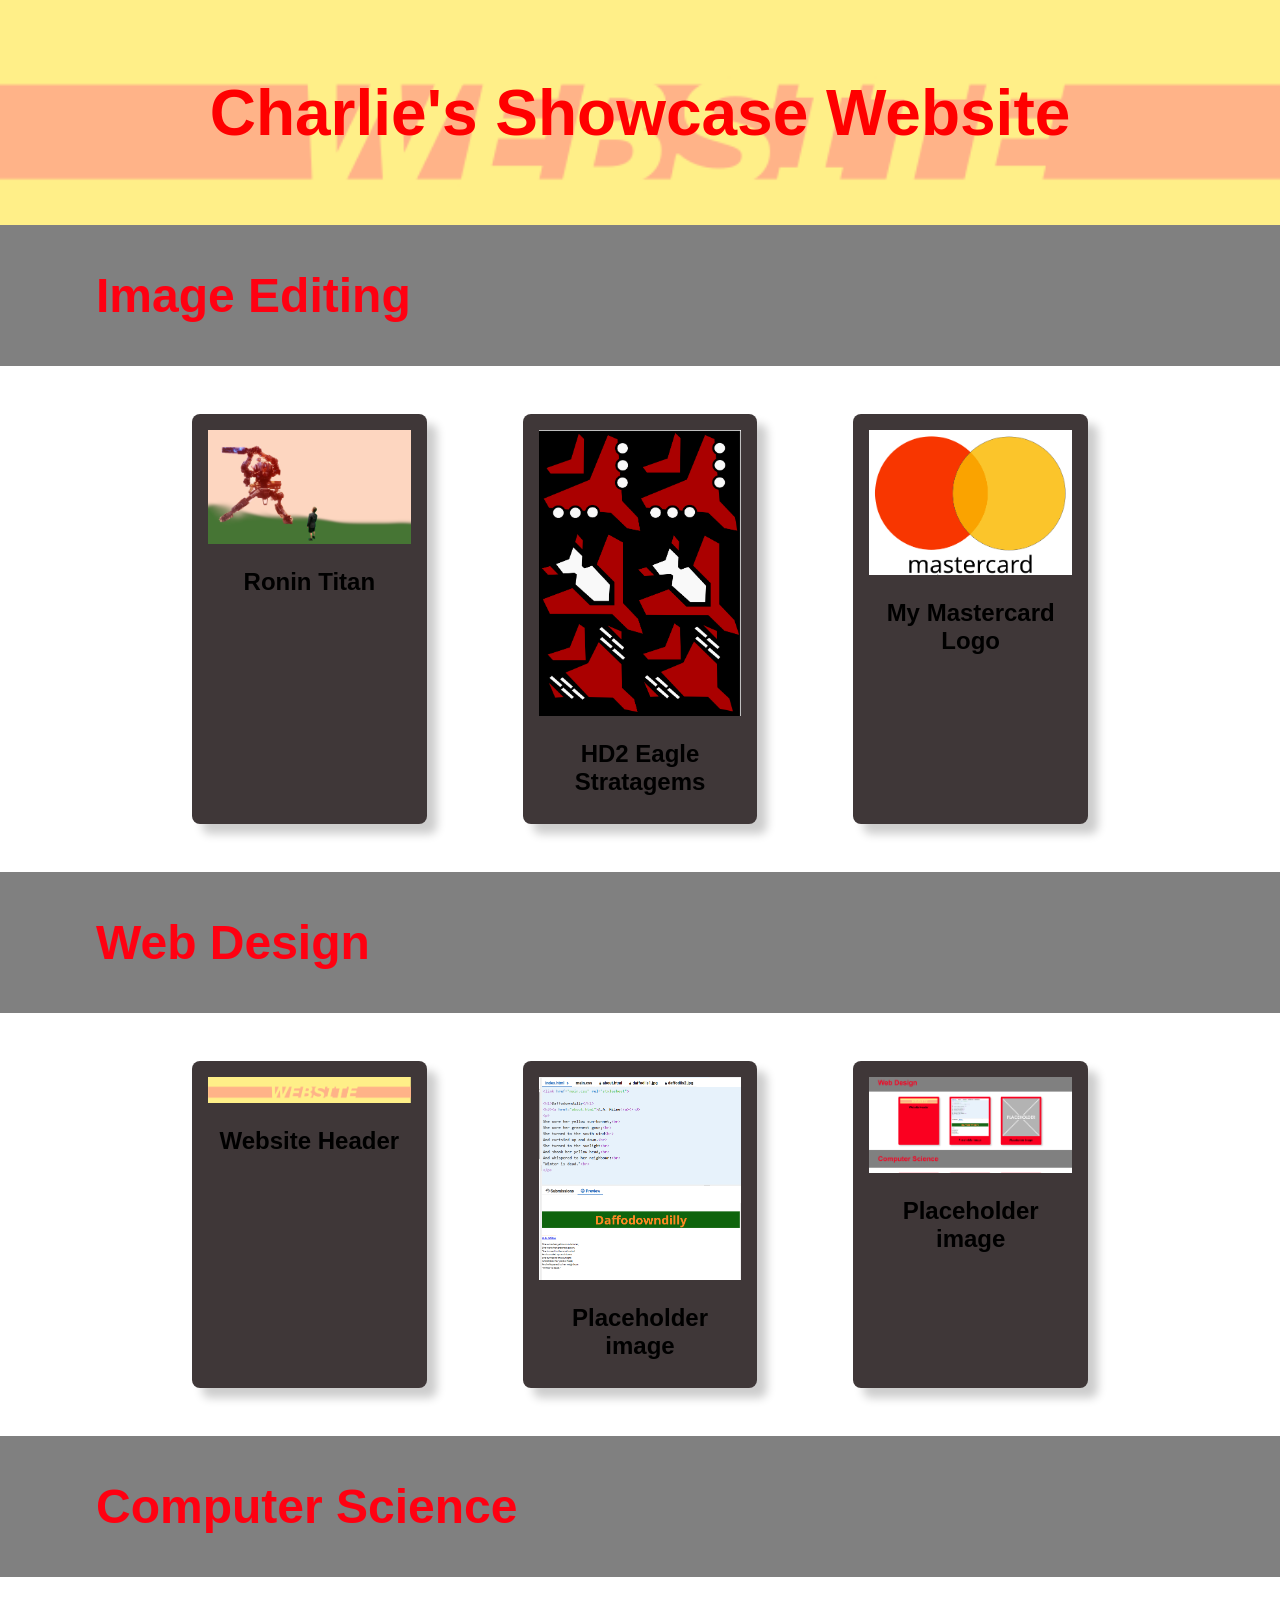
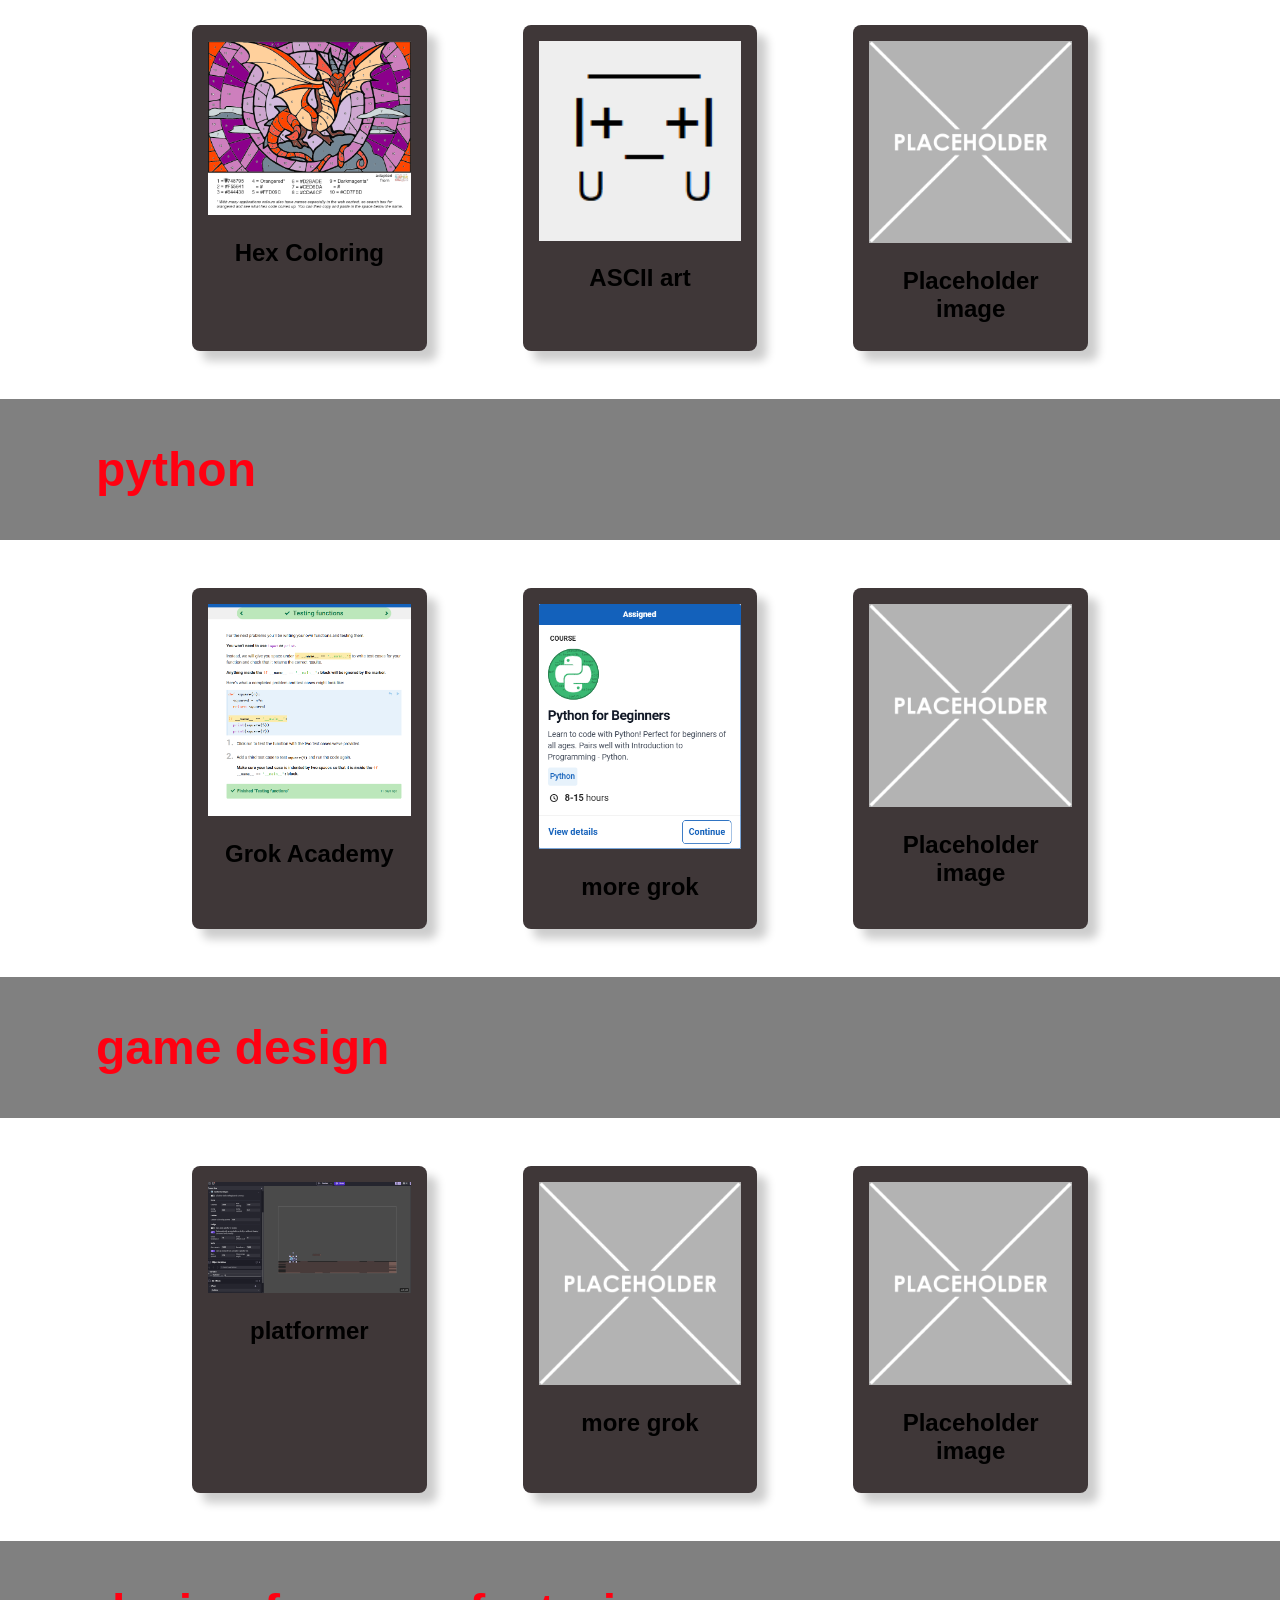
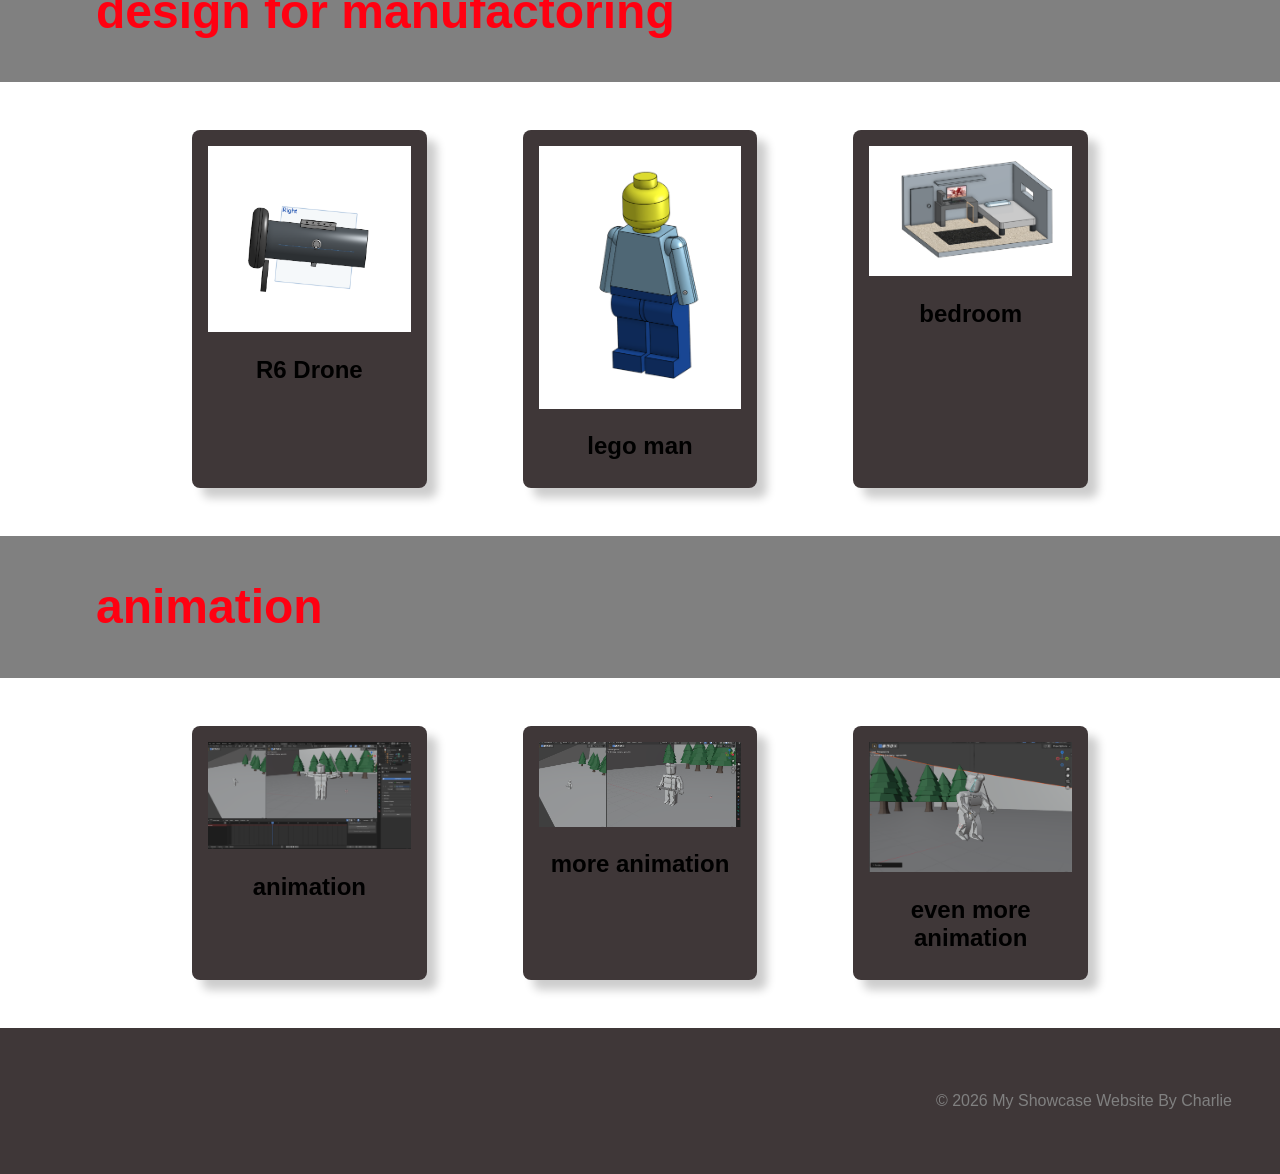
==== commit 32489975: "head" ====
--- a/index.html
+++ b/index.html
@@ -2,6 +2,9 @@
 <html lang="en">
 
 <head>
+    <link rel="preconnect" href="https://fonts.googleapis.com">
+<link rel="preconnect" href="https://fonts.gstatic.com" crossorigin>
+<link href="https://fonts.googleapis.com/css2?family=Michroma&display=swap" rel="stylesheet">
     <meta charset="UTF-8">
     <meta name="viewport" content="width=device-width, initial-scale=1.0">
     <link rel="stylesheet" href="style.css">
--- a/style.css
+++ b/style.css
@@ -24,9 +24,10 @@
     display: flex;
     justify-content: center;
     align-items: center;
-    color: grey(224, 114, 114);
+    color: red;
     text-align: center;
     position: relative;
+    background-color: #ff0011;
 }
 
 /* BIG text styling for the hero section text */
@@ -56,7 +57,7 @@
 
 /* Styling for the individual topic cards rounded edges background color and a drop shadow */
 .topic-card{
-    background-color: #ff0011;
+    background-color: #3f3738;
     color: grey(224, 114, 114);
     padding: 1em;
     border-radius: 0.5em;
@@ -74,7 +75,7 @@
 
 /* Styling for a footer section to take a bit of spcae at the bottom of the page */
 .footer{
-    background-color: red(71, 71, 71);
+    background-color: #3f3738;
     color: grey;
     text-align: right;
     padding: 3em 3em;
